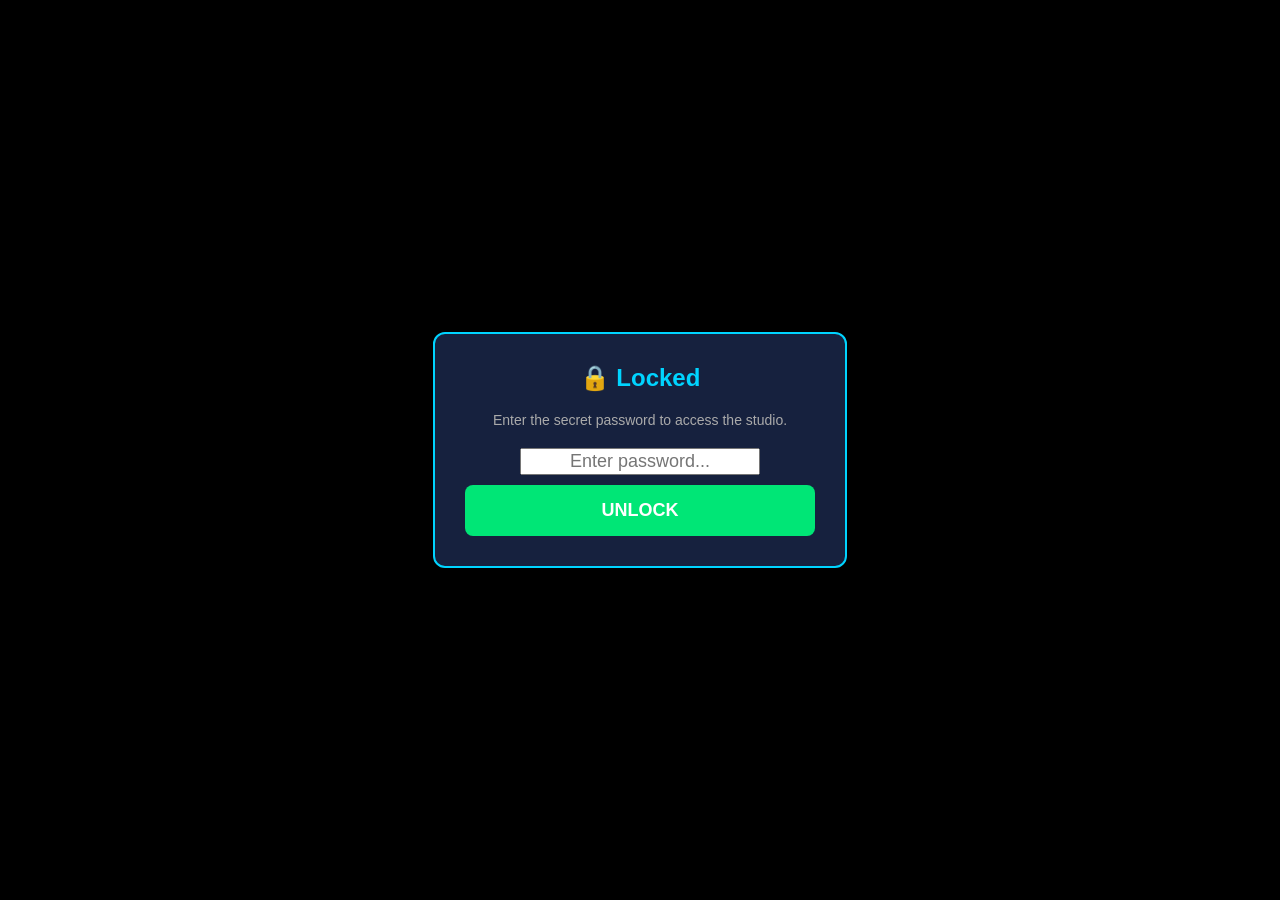
==== templates/index.html @ 5429a83c "Fix CSS layout stacking and prevent TTS hanging" ====
<!DOCTYPE html>
<html lang="en">
<head>
    <meta charset="UTF-8">
    <meta name="viewport" content="width=device-width, initial-scale=1.0, maximum-scale=1.0, user-scalable=no">
    <title>AI Video Automation</title>
    <script src="https://cdnjs.cloudflare.com/ajax/libs/fabric.js/5.3.1/fabric.min.js"></script>
    <style>
        :root {
            --bg: #1a1a2e;
            --card: #16213e;
            --input: #0f3460;
            --accent: #00d4ff;
            --green: #00e676;
            --text: #e6e6e6;
        }
        body {
            font-family: 'Segoe UI', Tahoma, Geneva, Verdana, sans-serif;
            background-color: var(--bg);
            color: var(--text);
            margin: 0; padding: 0;
            display: flex; flex-direction: column; align-items: center;
        }
        .dashboard {
            display: none;
            grid-template-columns: 350px 1fr 350px;
            gap: 20px;
            width: 100%; max-width: 1400px;
            padding: 20px; box-sizing: border-box;
            align-items: start;
        }
        .header { width: 100%; text-align: center; }
        h1 { color: var(--accent); margin-bottom: 5px; }
        p.subtitle { color: #888; margin-top: 0; }
        
        .col {
            background: var(--card); border: 1px solid var(--input);
            border-radius: 8px; padding: 15px; margin-bottom: 15px;
        }
        .col-red { border: 2px solid red; }
        .col-blue { border: 2px solid #00d4ff; }
        .col-green { border: 2px solid #00e676; }
        label { display: block; font-weight: bold; margin-bottom: 5px; }
        input[type="text"], input[type="number"], input[type="file"] {
            width: 100%; padding: 10px; background: var(--input);
            border: 1px solid var(--accent); color: white; border-radius: 4px;
            box-sizing: border-box; margin-bottom: 10px;
        }
        
        /* Canvas */
        .canvas-container-wrapper {
            display: flex; justify-content: center; margin: 15px 0;
            background: #000; border: 2px solid var(--accent);
        }
        
        /* Toolbar */
        .toolbar { display: flex; flex-wrap: wrap; gap: 8px; justify-content: center; margin-bottom: 15px;}
        .btn {
            background: #e53935; color: white; border: none; padding: 8px 12px;
            border-radius: 4px; font-weight: bold; cursor: pointer;
        }
        .btn-yellow { background: #ffeb3b; color: #000; }
        .btn-clear { background: #888; color: white; }
        
        .gen-btn {
            background: var(--green); color: white; width: 100%;
            padding: 15px; font-size: 18px; font-weight: bold;
            border: none; border-radius: 8px; cursor: pointer;
            margin-top: 10px;
        }
        .gen-btn:disabled { background: #555; cursor: not-allowed; }
        
        #status { text-align: center; margin-top: 15px; font-weight: bold; color: var(--accent); }
        .loader {
            border: 4px solid var(--card); border-top: 4px solid var(--accent);
            border-radius: 50%; width: 30px; height: 30px; animation: spin 1s linear infinite;
            margin: 10px auto; display: none;
        }
        @keyframes spin { 0% { transform: rotate(0deg); } 100% { transform: rotate(360deg); } }
        
        /* Auth Overlay */
        #auth-overlay {
            position: fixed; top: 0; left: 0; width: 100%; height: 100%;
            background: #000; z-index: 9999; display: flex;
            flex-direction: column; justify-content: center; align-items: center;
        }
        #auth-box {
            background: var(--card); padding: 30px; border-radius: 12px;
            border: 2px solid var(--accent); text-align: center; width: 80%; max-width: 350px;
        }
    </style>
</head>
<body>

<!-- Lock Screen -->
<div id="auth-overlay">
    <div id="auth-box">
        <h2 style="color:var(--accent); margin-top:0;">🔒 Locked</h2>
        <p style="color:#aaa; font-size:14px; margin-bottom:20px;">Enter the secret password to access the studio.</p>
        <input type="password" id="auth_pwd" placeholder="Enter password..." style="text-align:center; font-size:18px;">
        <button class="gen-btn" onclick="unlockApp()" style="margin-top:10px;">UNLOCK</button>
        <p id="auth-error" style="color:red; display:none; margin-top:10px;">Incorrect Password!</p>
    </div>
</div>

<div class="header" id="main-header" style="display:none;">
    <h1>AI VIDEO</h1>
    <p class="subtitle">Cloud Automation Studio</p>
</div>

<div class="dashboard" id="main-app">
    <!-- LEFT COLUMN: Red Border (Inputs & Preview) -->
    <div class="col col-red">
        <input type="hidden" id="app_pwd">
        <label>Game Name</label>
        <input type="text" id="game_name" placeholder="e.g. One State RP">
        
        <label>Videos to Generate</label>
        <input type="number" id="max_videos" value="1" min="1" max="10">

        <label>CPA Landing Page Link</label>
        <input type="text" id="landing_url" placeholder="https://your-landing-page.com">
        
        <label>Channel Screenshot</label>
        <input type="file" id="screenshot" accept="image/*">

        <h3 style="text-align:center;">PREVIEW EDITOR</h3>
        <p style="text-align:center; font-size:12px; color:#aaa;">9:16 Ratio for Shorts & TikTok</p>
        
        <div class="canvas-container-wrapper">
            <canvas id="c" width="270" height="480"></canvas>
        </div>

        <div class="toolbar">
            <button class="btn" onclick="addCircle()">O Circle</button>
            <button class="btn" onclick="addArrow()">▼ Arrow</button>
            <button class="btn" onclick="addFinger()">☝ Finger</button>
            <button class="btn btn-yellow" onclick="addText('Click Here!')">Click Here!</button>
            <button class="btn btn-yellow" onclick="addText('Download!')">Download!</button>
            <button class="btn btn-clear" onclick="clearStickers()">Clear</button>
        </div>

        <button id="genBtn" class="gen-btn" onclick="generateVideos()">GENERATE VIDEOS</button>
        <button id="cancelBtn" class="gen-btn" onclick="cancelGeneration()" style="display:none; background:#e53935; margin-top:5px;">CANCEL</button>
    </div>

    <!-- MIDDLE COLUMN: Blue Border (Progress Logs & Video Output) -->
    <div class="col col-blue" style="justify-content:space-between;">
        <div>
            <h3 style="color:var(--accent); text-align:center; margin-top:0;">Pipeline Status</h3>
            <div id="loading" class="loader"></div>
            <p id="status" style="white-space:pre-wrap; text-align:left; font-family:monospace; color:#00e676; min-height:200px; background:#000; padding:10px; border-radius:4px;"></p>
        </div>
        
        <div id="video_output_container" style="display:none; border-top:2px solid var(--accent); padding-top:15px;">
            <h3 style="text-align:center; margin-top:0;">Final Video (9:16)</h3>
            <video id="output_video" controls style="width:100%; max-height:500px; border-radius:8px; background:#000;"></video>
        </div>
    </div>

    <!-- RIGHT COLUMN: Green Border (SEO & Thumbnail) -->
    <div class="col col-green">
        <h3 style="color:#00e676; text-align:center; margin-top:0;">Generated SEO</h3>
        <div id="seo_output" style="display:none;">
            <label>YouTube Title:</label>
            <textarea id="yt_title" rows="2" style="width:100%; background:var(--input); color:white; border:none; padding:5px; margin-bottom:10px;" readonly></textarea>
            
            <label>YouTube Description:</label>
            <textarea id="yt_desc" rows="10" style="width:100%; background:var(--input); color:white; border:none; padding:5px; margin-bottom:10px;" readonly></textarea>
            
            <label>TikTok / X Hashtags:</label>
            <textarea id="tt_tags" rows="3" style="width:100%; background:var(--input); color:white; border:none; padding:5px; margin-bottom:10px;" readonly></textarea>
        </div>
        <p id="seo_placeholder" style="text-align:center; color:#555;">Waiting for generation...</p>

        <div id="thumb_container" style="display:none; margin-top:20px;">
            <h3 style="color:#00e676; text-align:center;">Video Thumbnail</h3>
            <img id="output_thumb" src="" style="width:100%; border-radius:8px; border:2px solid #00e676;">
        </div>
    </div>
</div>

<script>
    // Initialize Fabric.js Canvas
    const canvas = new fabric.Canvas('c');
    let bgImage = null;

    // Handle Image Upload
    document.getElementById('screenshot').addEventListener('change', function(e) {
        const file = e.target.files[0];
        if (!file) return;
        
        const reader = new FileReader();
        reader.onload = function(f) {
            const data = f.target.result;
            fabric.Image.fromURL(data, function(img) {
                // Auto-scale to fit
                const scale = 270 / img.width;
                img.set({
                    left: 0, top: 240 - ((img.height * scale) / 2),
                    scaleX: scale, scaleY: scale,
                    selectable: true, hasControls: true
                });
                
                if (bgImage) canvas.remove(bgImage);
                bgImage = img;
                canvas.insertAt(bgImage, 0); // Always at bottom
                canvas.renderAll();
            });
        };
        reader.readAsDataURL(file);
    });

    // Stickers
    function addCircle() {
        const circle = new fabric.Circle({
            radius: 40, fill: 'transparent', stroke: 'red', strokeWidth: 4,
            left: 135, top: 240, originX: 'center', originY: 'center',
            transparentCorners: false, cornerColor: 'white', borderColor: '#00d4ff', customKind: 'circle'
        });
        canvas.add(circle);
        canvas.setActiveObject(circle);
    }

    function addArrow() {
        const arrow = new fabric.Polygon([
            {x: 0, y: -25}, {x: -15, y: 12}, {x: 15, y: 12}
        ], {
            fill: 'red', left: 135, top: 240, originX: 'center', originY: 'center',
            transparentCorners: false, cornerColor: 'white', borderColor: '#00d4ff', customKind: 'arrow', scaleX: 1.5, scaleY: 1.5
        });
        canvas.add(arrow);
        canvas.setActiveObject(arrow);
    }

    function addFinger() {
        const text = new fabric.Text("☝", {
            fill: 'red', fontSize: 40, left: 135, top: 240, originX: 'center', originY: 'center',
            transparentCorners: false, cornerColor: 'white', borderColor: '#00d4ff', customKind: 'finger'
        });
        canvas.add(text);
        canvas.setActiveObject(text);
    }

    function addText(str) {
        const text = new fabric.Text(str, {
            fill: 'yellow', backgroundColor: 'rgba(0,0,0,0.8)', fontSize: 18, fontWeight: 'bold',
            left: 135, top: 240, originX: 'center', originY: 'center', padding: 5,
            transparentCorners: false, cornerColor: 'white', borderColor: '#00d4ff', customKind: 'text', customText: str
        });
        canvas.add(text);
        canvas.setActiveObject(text);
    }

    function clearStickers() {
        const objects = canvas.getObjects();
        objects.forEach(obj => {
            if (obj !== bgImage) canvas.remove(obj);
        });
    }

    // Auth Logic
    async function unlockApp() {
        const pwd = document.getElementById('auth_pwd').value;
        if (!pwd) return;
        
        try {
            const res = await fetch('/api/verify', {
                method: 'POST',
                headers: { 'Content-Type': 'application/json' },
                body: JSON.stringify({ pwd: pwd })
            });
            const data = await res.json();
            
            if (data.success) {
                document.getElementById('app_pwd').value = pwd; // Save for generate
                document.getElementById('auth-overlay').style.display = 'none';
                document.getElementById('main-app').style.display = 'grid';
                document.getElementById('main-header').style.display = 'block';
            } else {
                const err = document.getElementById('auth-error');
                err.style.display = 'block';
                setTimeout(() => err.style.display = 'none', 3000);
            }
        } catch (e) {
            alert("Network error checking password.");
        }
    }

    // Export Layout and Submit to API
    async function generateVideos() {
        const pwd = document.getElementById('app_pwd').value;
        const game = document.getElementById('game_name').value;
        const url = document.getElementById('landing_url').value;
        const max_v = document.getElementById('max_videos').value;
        const fileInput = document.getElementById('screenshot').files[0];

        if (!pwd) return alert("Please enter the password!");
        if (!game) return alert("Enter game name!");
        if (!url) return alert("Enter landing page link!");
        if (!fileInput) return alert("Upload a screenshot!");

        // Extract layout mapping format
        const overlays = [];
        let ss_ox = 0, ss_oy = 0, ss_zoom = 1.0;
        let link_x = 0.5, link_y = 0.96, link_scale = 1.0;

        canvas.getObjects().forEach(obj => {
            const cx = obj.left / 270;
            const cy = obj.top / 480;
            
            if (obj === bgImage) {
                // Screenshot calculations
                const auto_scale = 270 / obj.width;
                ss_zoom = obj.scaleX / auto_scale;
                ss_ox = (obj.left + (obj.width * obj.scaleX)/2 - 135) / 270;
                ss_oy = (obj.top + (obj.height * obj.scaleY)/2 - 240) / 480;
            } else if (obj === linkTextObj) {
                link_x = cx;
                link_y = cy;
                link_scale = obj.scaleX;
            } else if (obj.customKind) {
                const s = obj.scaleX;
                const overlay = { kind: obj.customKind, cx: cx, cy: cy, size: s };
                if (obj.customKind === 'circle') {
                    overlay.rx = (obj.radius * s) / 270;
                    overlay.ry = (obj.radius * s) / 480;
                }
                if (obj.customKind === 'text') overlay.text = obj.customText;
                overlays.push(overlay);
            }
        });

        const layout = { ss_ox, ss_oy, ss_zoom, link_x, link_y, link_scale };

        // Freeze canvas
        canvas.getObjects().forEach(o => { o.selectable = false; o.evented = false; });
        canvas.discardActiveObject();
        canvas.renderAll();

        // Prepare FormData
        const formData = new FormData();
        formData.append('pwd', pwd);
        formData.append('game', game);
        formData.append('url', url);
        formData.append('max', max_v);
        formData.append('screenshot', fileInput);
        formData.append('overlays', JSON.stringify(overlays));
        formData.append('layout', JSON.stringify(layout));

        // UI Loading State
        const btn = document.getElementById('genBtn');
        const cancelBtn = document.getElementById('cancelBtn');
        const loader = document.getElementById('loading');
        const status = document.getElementById('status');
        
        btn.disabled = true;
        cancelBtn.style.display = 'inline-block';
        loader.style.display = 'block';
        status.innerText = "Initializing...";

        window.abortController = new AbortController();

        // Polling loop
        const pollInterval = setInterval(async () => {
            try {
                const res = await fetch('/api/status');
                const stData = await res.json();
                if (stData.message && status.innerText.indexOf('✅') === -1 && status.innerText.indexOf('❌') === -1 && status.innerText.indexOf('⏸️') === -1) {
                    status.innerText = stData.message;
                }
            } catch (e) {}
        }, 1500);

        try {
            const response = await fetch('/api/generate', {
                method: 'POST',
                body: formData,
                signal: window.abortController.signal
            });
            const data = await response.json();
            
            clearInterval(pollInterval);
            
            if (response.ok) {
                status.innerText = `✅ Success! Generated videos. Delivery to Telegram!`;
                status.style.color = "#00e676";
                
                // Show Video Output
                if (data.video_url) {
                    document.getElementById('video_output_container').style.display = 'block';
                    const vidEl = document.getElementById('output_video');
                    vidEl.src = data.video_url;
                    vidEl.play();
                }

                // Show SEO & Thumbnail
                document.getElementById('seo_placeholder').style.display = 'none';
                document.getElementById('seo_output').style.display = 'block';
                
                if (data.seo) {
                    if (data.seo.youtube) {
                        document.getElementById('yt_title').value = data.seo.youtube.title || "";
                        document.getElementById('yt_desc').value = data.seo.youtube.description || "";
                    }
                    if (data.seo.tiktok) {
                        document.getElementById('tt_tags').value = (data.seo.tiktok.hashtags || []).map(t => '#' + t).join(' ');
                    }
                }

                if (data.thumb_url) {
                    document.getElementById('thumb_container').style.display = 'block';
                    document.getElementById('output_thumb').src = data.thumb_url;
                }
                
            } else {
                status.innerText = `❌ Error: ${data.error}`;
                status.style.color = "red";
            }
        } catch (e) {
            clearInterval(pollInterval);
            if (e.name === 'AbortError') {
                status.innerText = "⏸️ Cancelled.";
            } else {
                status.innerText = "❌ Network error. But if Telegram receives the video, it worked!";
            }
            status.style.color = "red";
        }

        btn.disabled = false;
        cancelBtn.style.display = 'none';
        loader.style.display = 'none';
        canvas.getObjects().forEach(o => { o.selectable = true; o.evented = true; });
    }

    function cancelGeneration() {
        if (window.abortController) {
            window.abortController.abort();
        }
    }

    // Show CPA Link on Canvas Live
    let linkTextObj = null;
    document.getElementById('landing_url').addEventListener('input', function(e) {
        const urlStr = e.target.value;
        if (!linkTextObj) {
            linkTextObj = new fabric.Text(urlStr, {
                fill: '#64dcff', backgroundColor: 'rgba(0,0,0,0.8)', fontSize: 14, fontWeight: 'normal',
                left: 135, top: 460, originX: 'center', originY: 'center', padding: 5,
                selectable: true, evented: true
            });
            canvas.add(linkTextObj);
        } else {
            linkTextObj.set({text: urlStr});
            canvas.renderAll();
        }
        canvas.bringToFront(linkTextObj);
    });
</script>

</body>
</html>
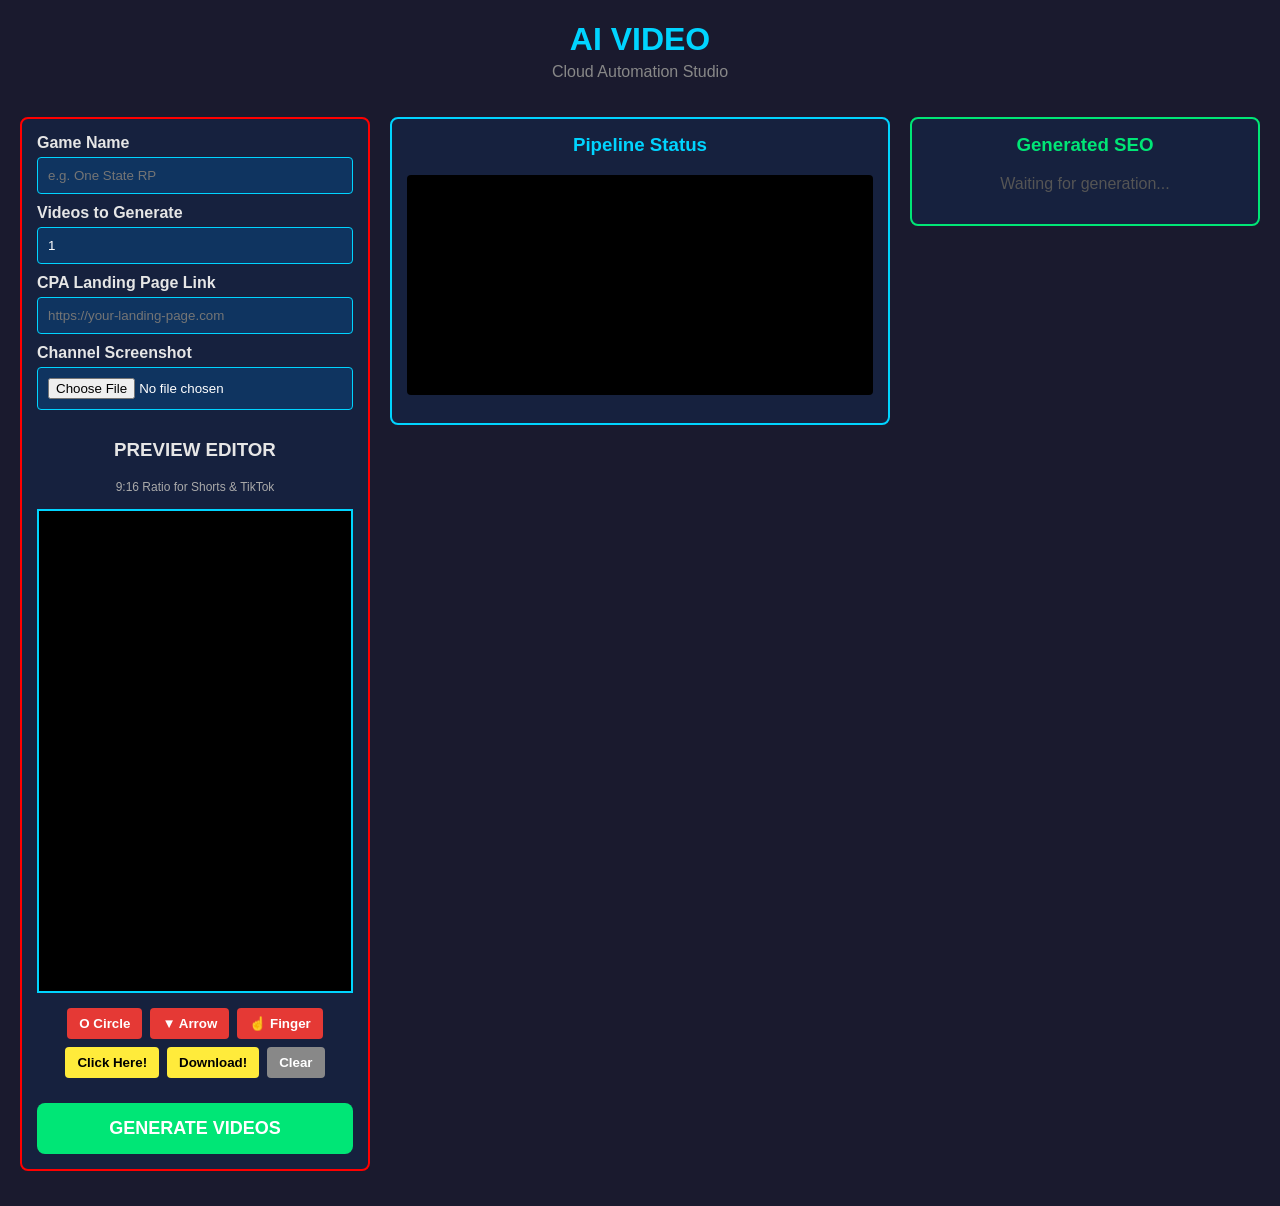
==== commit 88a0dc8c: "Remove password lock screen" ====
--- a/templates/index.html
+++ b/templates/index.html
@@ -92,26 +92,14 @@
 </head>
 <body>
 
-<!-- Lock Screen -->
-<div id="auth-overlay">
-    <div id="auth-box">
-        <h2 style="color:var(--accent); margin-top:0;">🔒 Locked</h2>
-        <p style="color:#aaa; font-size:14px; margin-bottom:20px;">Enter the secret password to access the studio.</p>
-        <input type="password" id="auth_pwd" placeholder="Enter password..." style="text-align:center; font-size:18px;">
-        <button class="gen-btn" onclick="unlockApp()" style="margin-top:10px;">UNLOCK</button>
-        <p id="auth-error" style="color:red; display:none; margin-top:10px;">Incorrect Password!</p>
-    </div>
-</div>
-
-<div class="header" id="main-header" style="display:none;">
+<div class="header" id="main-header">
     <h1>AI VIDEO</h1>
     <p class="subtitle">Cloud Automation Studio</p>
 </div>
 
-<div class="dashboard" id="main-app">
+<div class="dashboard" id="main-app" style="display:grid;">
     <!-- LEFT COLUMN: Red Border (Inputs & Preview) -->
     <div class="col col-red">
-        <input type="hidden" id="app_pwd">
         <label>Game Name</label>
         <input type="text" id="game_name" placeholder="e.g. One State RP">
         
@@ -259,43 +247,12 @@
         });
     }
 
-    // Auth Logic
-    async function unlockApp() {
-        const pwd = document.getElementById('auth_pwd').value;
-        if (!pwd) return;
-        
-        try {
-            const res = await fetch('/api/verify', {
-                method: 'POST',
-                headers: { 'Content-Type': 'application/json' },
-                body: JSON.stringify({ pwd: pwd })
-            });
-            const data = await res.json();
-            
-            if (data.success) {
-                document.getElementById('app_pwd').value = pwd; // Save for generate
-                document.getElementById('auth-overlay').style.display = 'none';
-                document.getElementById('main-app').style.display = 'grid';
-                document.getElementById('main-header').style.display = 'block';
-            } else {
-                const err = document.getElementById('auth-error');
-                err.style.display = 'block';
-                setTimeout(() => err.style.display = 'none', 3000);
-            }
-        } catch (e) {
-            alert("Network error checking password.");
-        }
-    }
-
     // Export Layout and Submit to API
     async function generateVideos() {
-        const pwd = document.getElementById('app_pwd').value;
         const game = document.getElementById('game_name').value;
         const url = document.getElementById('landing_url').value;
         const max_v = document.getElementById('max_videos').value;
         const fileInput = document.getElementById('screenshot').files[0];
-
-        if (!pwd) return alert("Please enter the password!");
         if (!game) return alert("Enter game name!");
         if (!url) return alert("Enter landing page link!");
         if (!fileInput) return alert("Upload a screenshot!");
@@ -340,7 +297,6 @@
 
         // Prepare FormData
         const formData = new FormData();
-        formData.append('pwd', pwd);
         formData.append('game', game);
         formData.append('url', url);
         formData.append('max', max_v);
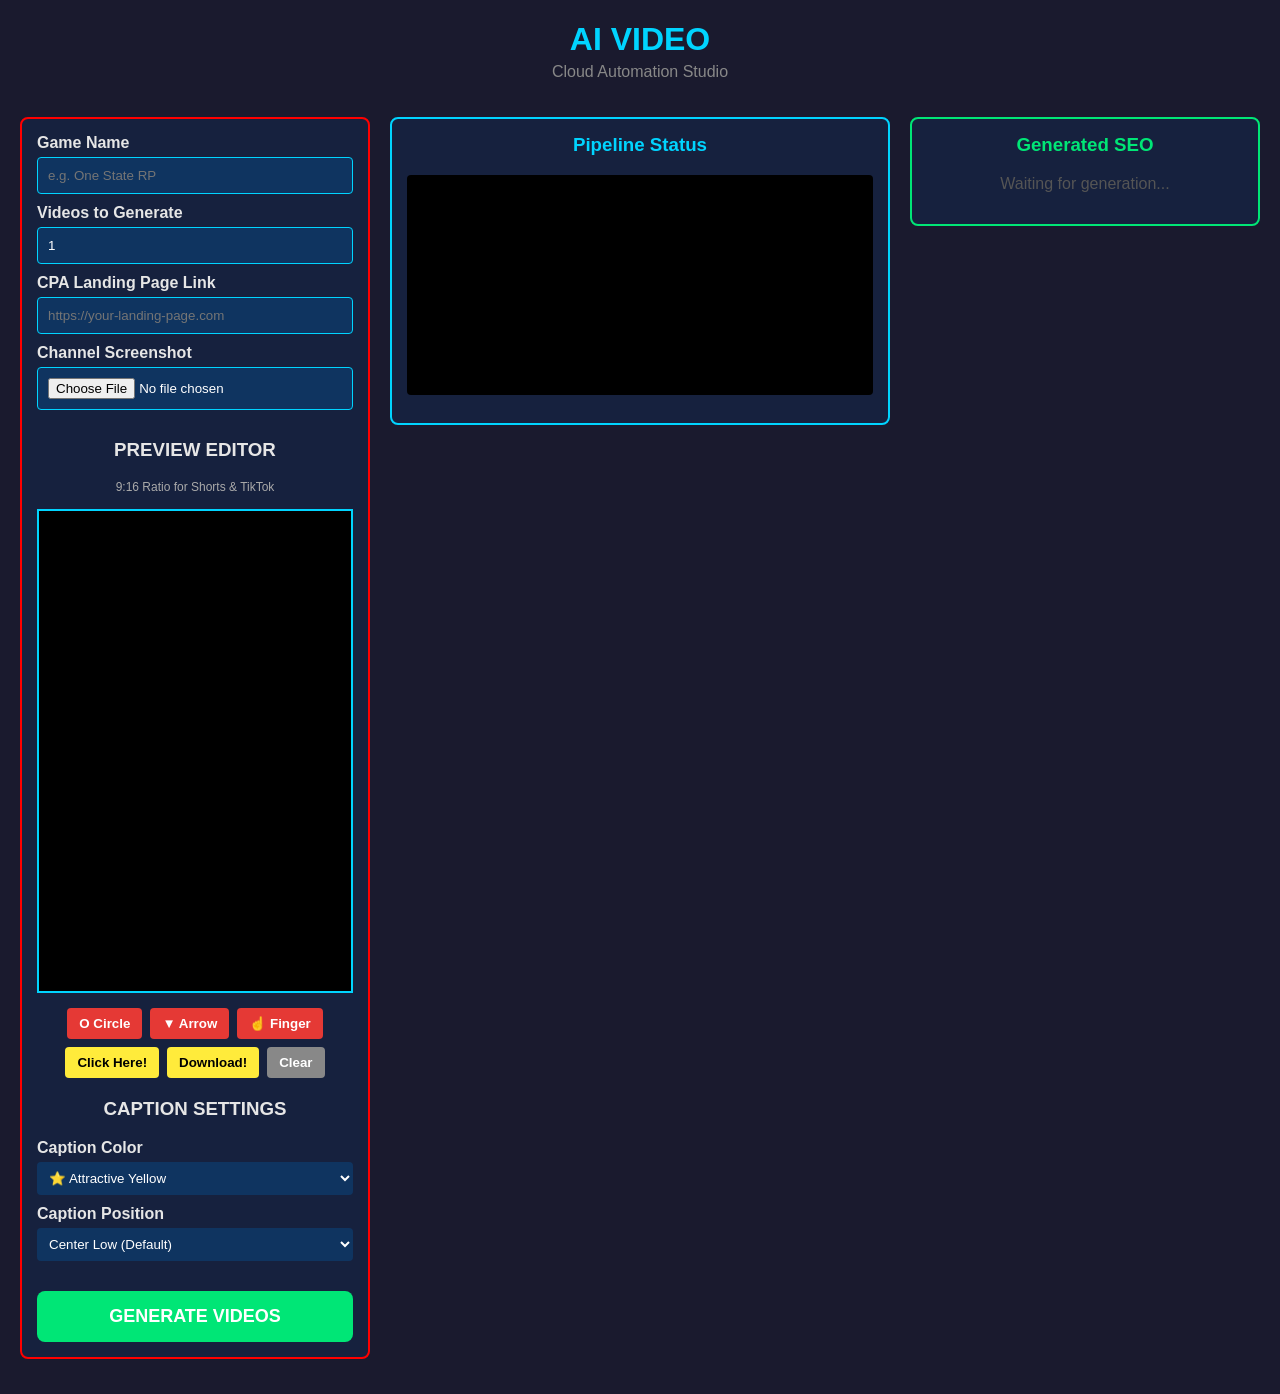
==== commit 4d78a502: "Add UI controls for caption color and position" ====
--- a/templates/index.html
+++ b/templates/index.html
@@ -128,6 +128,23 @@
             <button class="btn btn-clear" onclick="clearStickers()">Clear</button>
         </div>
 
+        <h3 style="text-align:center; margin-top:20px;">CAPTION SETTINGS</h3>
+        <label>Caption Color</label>
+        <select id="caption_color" style="width:100%; padding:8px; margin-bottom:10px; background:var(--input); color:white; border:none; border-radius:4px;">
+            <option value="yellow">⭐ Attractive Yellow</option>
+            <option value="white">⚪ Clean White</option>
+            <option value="#00e676">🟩 Neon Green</option>
+            <option value="#00d4ff">🟦 Neon Cyan</option>
+        </select>
+
+        <label>Caption Position</label>
+        <select id="caption_pos" style="width:100%; padding:8px; margin-bottom:20px; background:var(--input); color:white; border:none; border-radius:4px;">
+            <option value="0.70">Center Low (Default)</option>
+            <option value="0.50">Dead Center</option>
+            <option value="0.25">Top High</option>
+            <option value="0.85">Very Bottom</option>
+        </select>
+
         <button id="genBtn" class="gen-btn" onclick="generateVideos()">GENERATE VIDEOS</button>
         <button id="cancelBtn" class="gen-btn" onclick="cancelGeneration()" style="display:none; background:#e53935; margin-top:5px;">CANCEL</button>
     </div>
@@ -140,9 +157,13 @@
             <p id="status" style="white-space:pre-wrap; text-align:left; font-family:monospace; color:#00e676; min-height:200px; background:#000; padding:10px; border-radius:4px;"></p>
         </div>
         
-        <div id="video_output_container" style="display:none; border-top:2px solid var(--accent); padding-top:15px;">
-            <h3 style="text-align:center; margin-top:0;">Final Video (9:16)</h3>
+        <div id="video_output_container" style="display:none; border:2px solid #00e676; padding:15px; border-radius:8px; margin-top:15px; background:var(--card);">
+            <h3 style="text-align:center; color:#00e676; margin-top:0;">Final Video Output</h3>
             <video id="output_video" controls style="width:100%; max-height:500px; border-radius:8px; background:#000;"></video>
+            <div style="display:flex; justify-content:space-between; margin-top:10px;">
+                <a id="download_1080p" href="#" download class="btn" style="background:#00e676; color:black; text-decoration:none; flex:1; text-align:center; margin-right:5px;">Download 1080p</a>
+                <a id="download_720p" href="#" download class="btn" style="background:#00d4ff; color:black; text-decoration:none; flex:1; text-align:center; margin-left:5px;">Download 720p</a>
+            </div>
         </div>
     </div>
 
@@ -253,6 +274,9 @@
         const url = document.getElementById('landing_url').value;
         const max_v = document.getElementById('max_videos').value;
         const fileInput = document.getElementById('screenshot').files[0];
+        const cap_color = document.getElementById('caption_color').value;
+        const cap_pos = document.getElementById('caption_pos').value;
+
         if (!game) return alert("Enter game name!");
         if (!url) return alert("Enter landing page link!");
         if (!fileInput) return alert("Upload a screenshot!");
@@ -300,6 +324,8 @@
         formData.append('game', game);
         formData.append('url', url);
         formData.append('max', max_v);
+        formData.append('caption_color', cap_color);
+        formData.append('caption_pos', cap_pos);
         formData.append('screenshot', fileInput);
         formData.append('overlays', JSON.stringify(overlays));
         formData.append('layout', JSON.stringify(layout));
@@ -347,6 +373,10 @@
                     document.getElementById('video_output_container').style.display = 'block';
                     const vidEl = document.getElementById('output_video');
                     vidEl.src = data.video_url;
+                    
+                    document.getElementById('download_1080p').href = data.video_url;
+                    document.getElementById('download_720p').href = data.video_url;
+                    
                     vidEl.play();
                 }
 
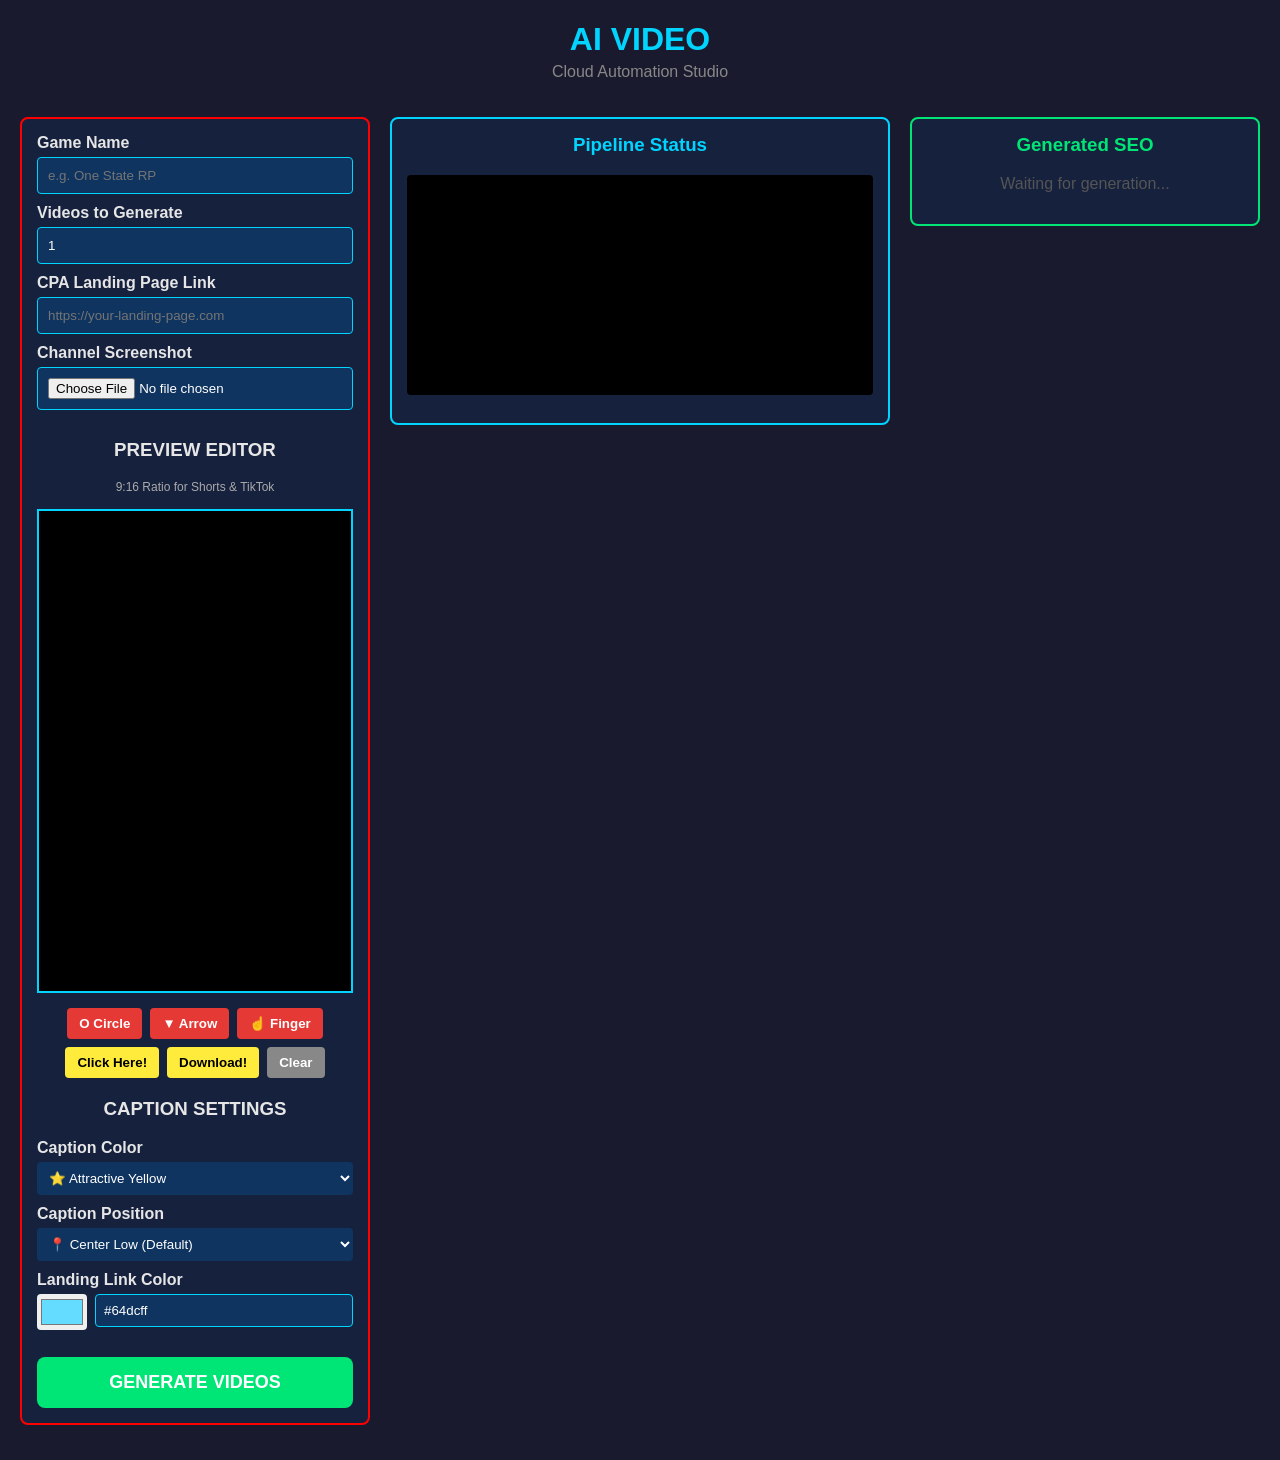
==== commit b21e205d: "Fix: Add Telegram delivery timestamps, fix misleading no-videos status, remove MoviePy TextClip depe" ====
--- a/templates/index.html
+++ b/templates/index.html
@@ -138,12 +138,18 @@
         </select>
 
         <label>Caption Position</label>
-        <select id="caption_pos" style="width:100%; padding:8px; margin-bottom:20px; background:var(--input); color:white; border:none; border-radius:4px;">
-            <option value="0.70">Center Low (Default)</option>
-            <option value="0.50">Dead Center</option>
-            <option value="0.25">Top High</option>
-            <option value="0.85">Very Bottom</option>
+        <select id="caption_pos" style="width:100%; padding:8px; margin-bottom:10px; background:var(--input); color:white; border:none; border-radius:4px;">
+            <option value="0.70">📍 Center Low (Default)</option>
+            <option value="0.50">📍 Dead Center</option>
+            <option value="0.25">📍 Top High</option>
+            <option value="0.85">📍 Very Bottom</option>
         </select>
+
+        <label>Landing Link Color</label>
+        <div style="display:flex; gap:8px; margin-bottom:10px;">
+            <input type="color" id="landing_link_color" value="#64dcff" style="width:50px; height:36px; border:none; border-radius:4px; cursor:pointer;">
+            <input type="text" id="landing_link_color_text" value="#64dcff" style="flex:1; padding:8px; background:var(--input); color:white; border:1px solid var(--accent); border-radius:4px;" placeholder="e.g. #FF0000 or hex color">
+        </div>
 
         <button id="genBtn" class="gen-btn" onclick="generateVideos()">GENERATE VIDEOS</button>
         <button id="cancelBtn" class="gen-btn" onclick="cancelGeneration()" style="display:none; background:#e53935; margin-top:5px;">CANCEL</button>
@@ -276,6 +282,7 @@
         const fileInput = document.getElementById('screenshot').files[0];
         const cap_color = document.getElementById('caption_color').value;
         const cap_pos = document.getElementById('caption_pos').value;
+        const link_color = document.getElementById('landing_link_color').value;
 
         if (!game) return alert("Enter game name!");
         if (!url) return alert("Enter landing page link!");
@@ -326,6 +333,7 @@
         formData.append('max', max_v);
         formData.append('caption_color', cap_color);
         formData.append('caption_pos', cap_pos);
+        formData.append('landing_link_color', link_color);
         formData.append('screenshot', fileInput);
         formData.append('overlays', JSON.stringify(overlays));
         formData.append('layout', JSON.stringify(layout));
@@ -442,6 +450,30 @@
         }
         canvas.bringToFront(linkTextObj);
     });
+
+    // Sync color picker and text input
+    const colorPicker = document.getElementById('landing_link_color');
+    const colorText = document.getElementById('landing_link_color_text');
+    
+    colorPicker.addEventListener('input', function(e) {
+        colorText.value = e.target.value;
+        if (linkTextObj) {
+            linkTextObj.set({fill: e.target.value});
+            canvas.renderAll();
+        }
+    });
+    
+    colorText.addEventListener('input', function(e) {
+        const val = e.target.value.trim();
+        if (/^#[0-9A-Fa-f]{6}$/.test(val)) {
+            colorPicker.value = val;
+            if (linkTextObj) {
+                linkTextObj.set({fill: val});
+                canvas.renderAll();
+            }
+        }
+    });
+
 </script>
 
 </body>
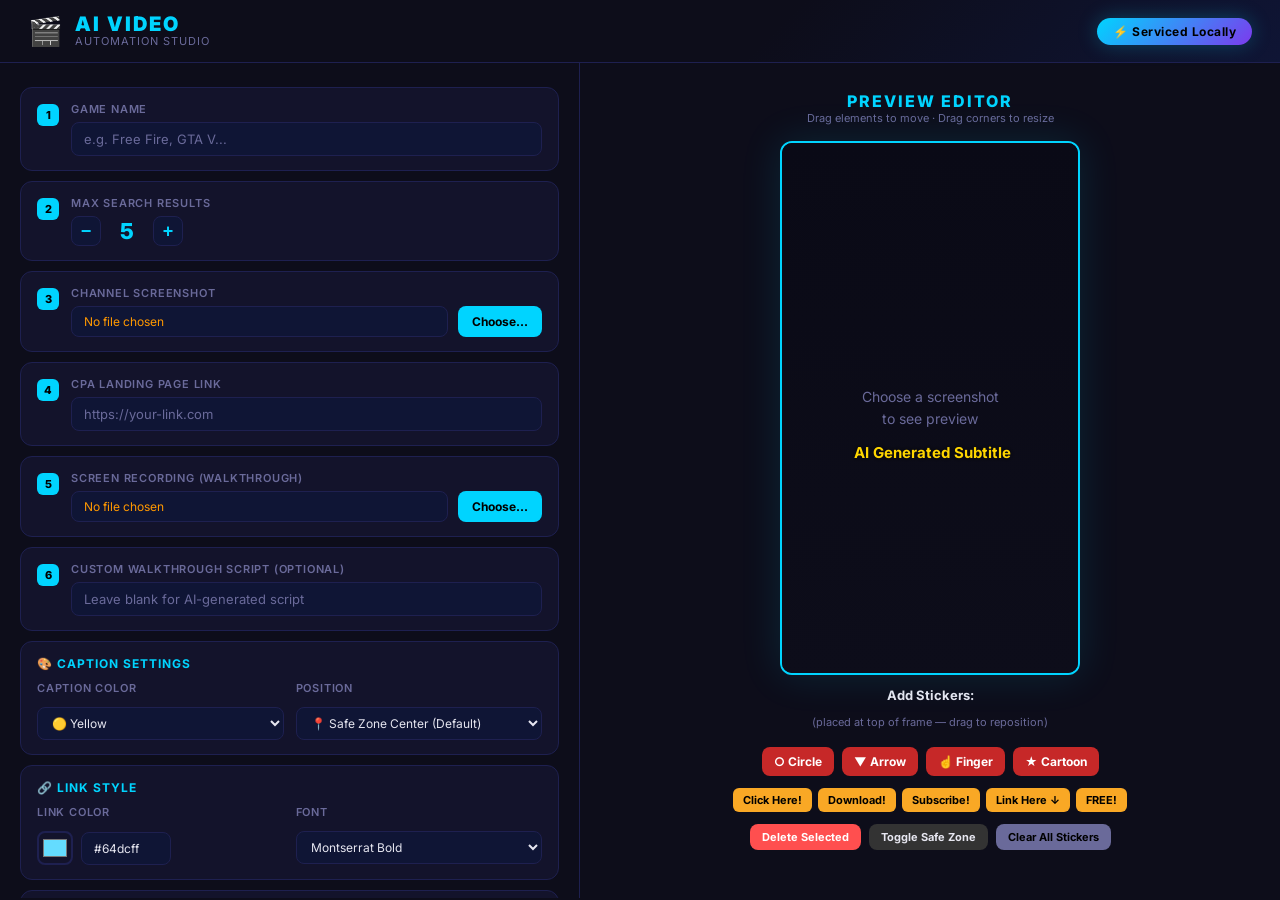
==== commit c47ee8a7: "feat: move visual web editor into local Flask app templates/static and remove github pages deploymen" ====
--- a/templates/index.html
+++ b/templates/index.html
@@ -1,480 +1,345 @@
 <!DOCTYPE html>
 <html lang="en">
 <head>
-    <meta charset="UTF-8">
-    <meta name="viewport" content="width=device-width, initial-scale=1.0, maximum-scale=1.0, user-scalable=no">
-    <title>AI Video Automation</title>
-    <script src="https://cdnjs.cloudflare.com/ajax/libs/fabric.js/5.3.1/fabric.min.js"></script>
-    <style>
-        :root {
-            --bg: #1a1a2e;
-            --card: #16213e;
-            --input: #0f3460;
-            --accent: #00d4ff;
-            --green: #00e676;
-            --text: #e6e6e6;
-        }
-        body {
-            font-family: 'Segoe UI', Tahoma, Geneva, Verdana, sans-serif;
-            background-color: var(--bg);
-            color: var(--text);
-            margin: 0; padding: 0;
-            display: flex; flex-direction: column; align-items: center;
-        }
-        .dashboard {
-            display: none;
-            grid-template-columns: 350px 1fr 350px;
-            gap: 20px;
-            width: 100%; max-width: 1400px;
-            padding: 20px; box-sizing: border-box;
-            align-items: start;
-        }
-        .header { width: 100%; text-align: center; }
-        h1 { color: var(--accent); margin-bottom: 5px; }
-        p.subtitle { color: #888; margin-top: 0; }
-        
-        .col {
-            background: var(--card); border: 1px solid var(--input);
-            border-radius: 8px; padding: 15px; margin-bottom: 15px;
-        }
-        .col-red { border: 2px solid red; }
-        .col-blue { border: 2px solid #00d4ff; }
-        .col-green { border: 2px solid #00e676; }
-        label { display: block; font-weight: bold; margin-bottom: 5px; }
-        input[type="text"], input[type="number"], input[type="file"] {
-            width: 100%; padding: 10px; background: var(--input);
-            border: 1px solid var(--accent); color: white; border-radius: 4px;
-            box-sizing: border-box; margin-bottom: 10px;
-        }
-        
-        /* Canvas */
-        .canvas-container-wrapper {
-            display: flex; justify-content: center; margin: 15px 0;
-            background: #000; border: 2px solid var(--accent);
-        }
-        
-        /* Toolbar */
-        .toolbar { display: flex; flex-wrap: wrap; gap: 8px; justify-content: center; margin-bottom: 15px;}
-        .btn {
-            background: #e53935; color: white; border: none; padding: 8px 12px;
-            border-radius: 4px; font-weight: bold; cursor: pointer;
-        }
-        .btn-yellow { background: #ffeb3b; color: #000; }
-        .btn-clear { background: #888; color: white; }
-        
-        .gen-btn {
-            background: var(--green); color: white; width: 100%;
-            padding: 15px; font-size: 18px; font-weight: bold;
-            border: none; border-radius: 8px; cursor: pointer;
-            margin-top: 10px;
-        }
-        .gen-btn:disabled { background: #555; cursor: not-allowed; }
-        
-        #status { text-align: center; margin-top: 15px; font-weight: bold; color: var(--accent); }
-        .loader {
-            border: 4px solid var(--card); border-top: 4px solid var(--accent);
-            border-radius: 50%; width: 30px; height: 30px; animation: spin 1s linear infinite;
-            margin: 10px auto; display: none;
-        }
-        @keyframes spin { 0% { transform: rotate(0deg); } 100% { transform: rotate(360deg); } }
-        
-        /* Auth Overlay */
-        #auth-overlay {
-            position: fixed; top: 0; left: 0; width: 100%; height: 100%;
-            background: #000; z-index: 9999; display: flex;
-            flex-direction: column; justify-content: center; align-items: center;
-        }
-        #auth-box {
-            background: var(--card); padding: 30px; border-radius: 12px;
-            border: 2px solid var(--accent); text-align: center; width: 80%; max-width: 350px;
-        }
-    </style>
+  <meta charset="UTF-8" />
+  <meta name="viewport" content="width=device-width, initial-scale=1.0" />
+  <title>AI Video Automation Studio</title>
+  <meta name="description" content="AI-powered vertical promo video generator for YouTube Shorts, TikTok & Instagram Reels. Generate, edit and export in seconds." />
+  <link rel="preconnect" href="https://fonts.googleapis.com" />
+  <link rel="preconnect" href="https://fonts.gstatic.com" crossorigin />
+  <link href="https://fonts.googleapis.com/css2?family=Inter:wght@400;500;600;700;800;900&family=JetBrains+Mono:wght@400;500&display=swap" rel="stylesheet" />
+  <link rel="stylesheet" href="/static/style.css" />
 </head>
 <body>
-
-<div class="header" id="main-header">
-    <h1>AI VIDEO</h1>
-    <p class="subtitle">Cloud Automation Studio</p>
-</div>
-
-<div class="dashboard" id="main-app" style="display:grid;">
-    <!-- LEFT COLUMN: Red Border (Inputs & Preview) -->
-    <div class="col col-red">
-        <label>Game Name</label>
-        <input type="text" id="game_name" placeholder="e.g. One State RP">
-        
-        <label>Videos to Generate</label>
-        <input type="number" id="max_videos" value="1" min="1" max="10">
-
-        <label>CPA Landing Page Link</label>
-        <input type="text" id="landing_url" placeholder="https://your-landing-page.com">
-        
-        <label>Channel Screenshot</label>
-        <input type="file" id="screenshot" accept="image/*">
-
-        <h3 style="text-align:center;">PREVIEW EDITOR</h3>
-        <p style="text-align:center; font-size:12px; color:#aaa;">9:16 Ratio for Shorts & TikTok</p>
-        
-        <div class="canvas-container-wrapper">
-            <canvas id="c" width="270" height="480"></canvas>
-        </div>
-
-        <div class="toolbar">
-            <button class="btn" onclick="addCircle()">O Circle</button>
-            <button class="btn" onclick="addArrow()">▼ Arrow</button>
-            <button class="btn" onclick="addFinger()">☝ Finger</button>
-            <button class="btn btn-yellow" onclick="addText('Click Here!')">Click Here!</button>
-            <button class="btn btn-yellow" onclick="addText('Download!')">Download!</button>
-            <button class="btn btn-clear" onclick="clearStickers()">Clear</button>
-        </div>
-
-        <h3 style="text-align:center; margin-top:20px;">CAPTION SETTINGS</h3>
-        <label>Caption Color</label>
-        <select id="caption_color" style="width:100%; padding:8px; margin-bottom:10px; background:var(--input); color:white; border:none; border-radius:4px;">
-            <option value="yellow">⭐ Attractive Yellow</option>
-            <option value="white">⚪ Clean White</option>
-            <option value="#00e676">🟩 Neon Green</option>
-            <option value="#00d4ff">🟦 Neon Cyan</option>
-        </select>
-
-        <label>Caption Position</label>
-        <select id="caption_pos" style="width:100%; padding:8px; margin-bottom:10px; background:var(--input); color:white; border:none; border-radius:4px;">
-            <option value="0.70">📍 Center Low (Default)</option>
-            <option value="0.50">📍 Dead Center</option>
-            <option value="0.25">📍 Top High</option>
-            <option value="0.85">📍 Very Bottom</option>
-        </select>
-
-        <label>Landing Link Color</label>
-        <div style="display:flex; gap:8px; margin-bottom:10px;">
-            <input type="color" id="landing_link_color" value="#64dcff" style="width:50px; height:36px; border:none; border-radius:4px; cursor:pointer;">
-            <input type="text" id="landing_link_color_text" value="#64dcff" style="flex:1; padding:8px; background:var(--input); color:white; border:1px solid var(--accent); border-radius:4px;" placeholder="e.g. #FF0000 or hex color">
-        </div>
-
-        <button id="genBtn" class="gen-btn" onclick="generateVideos()">GENERATE VIDEOS</button>
-        <button id="cancelBtn" class="gen-btn" onclick="cancelGeneration()" style="display:none; background:#e53935; margin-top:5px;">CANCEL</button>
+  <!-- ─── HEADER ───────────────────────────────────────────────── -->
+  <header class="header">
+    <div class="header-inner">
+      <div class="logo">
+        <span class="logo-icon">🎬</span>
+        <div>
+          <div class="logo-title">AI VIDEO</div>
+          <div class="logo-sub">Automation Studio</div>
+        </div>
+      </div>
+      <div class="header-badge">⚡ Serviced Locally</div>
     </div>
-
-    <!-- MIDDLE COLUMN: Blue Border (Progress Logs & Video Output) -->
-    <div class="col col-blue" style="justify-content:space-between;">
-        <div>
-            <h3 style="color:var(--accent); text-align:center; margin-top:0;">Pipeline Status</h3>
-            <div id="loading" class="loader"></div>
-            <p id="status" style="white-space:pre-wrap; text-align:left; font-family:monospace; color:#00e676; min-height:200px; background:#000; padding:10px; border-radius:4px;"></p>
-        </div>
-        
-        <div id="video_output_container" style="display:none; border:2px solid #00e676; padding:15px; border-radius:8px; margin-top:15px; background:var(--card);">
-            <h3 style="text-align:center; color:#00e676; margin-top:0;">Final Video Output</h3>
-            <video id="output_video" controls style="width:100%; max-height:500px; border-radius:8px; background:#000;"></video>
-            <div style="display:flex; justify-content:space-between; margin-top:10px;">
-                <a id="download_1080p" href="#" download class="btn" style="background:#00e676; color:black; text-decoration:none; flex:1; text-align:center; margin-right:5px;">Download 1080p</a>
-                <a id="download_720p" href="#" download class="btn" style="background:#00d4ff; color:black; text-decoration:none; flex:1; text-align:center; margin-left:5px;">Download 720p</a>
+  </header>
+
+  <!-- ─── MAIN LAYOUT ──────────────────────────────────────────── -->
+  <main class="layout">
+
+    <!-- ══════════════ LEFT PANEL ══════════════ -->
+    <aside class="left-panel" id="leftPanel">
+
+      <!-- Step 1: Game Name -->
+      <div class="card step-card">
+        <div class="step-label">1</div>
+        <div class="step-content">
+          <label class="field-label" for="gameName">Game Name</label>
+          <input type="text" id="gameName" class="input" placeholder="e.g. Free Fire, GTA V..." autocomplete="off" />
+        </div>
+      </div>
+
+      <!-- Step 2: Max Videos -->
+      <div class="card step-card">
+        <div class="step-label">2</div>
+        <div class="step-content">
+          <label class="field-label" for="maxVideos">Max Search Results</label>
+          <div class="spinner-row">
+            <button class="spinner-btn" onclick="changeMax(-1)" id="maxMinus">−</button>
+            <span class="spinner-val" id="maxVal">5</span>
+            <button class="spinner-btn" onclick="changeMax(1)" id="maxPlus">+</button>
+          </div>
+        </div>
+      </div>
+
+      <!-- Step 3: Screenshot -->
+      <div class="card step-card">
+        <div class="step-label">3</div>
+        <div class="step-content">
+          <label class="field-label">Channel Screenshot</label>
+          <div class="file-row">
+            <span class="file-name" id="ssName">No file chosen</span>
+            <label class="btn btn-accent" for="ssInput">Choose…</label>
+            <input type="file" id="ssInput" accept="image/*" style="display:none" onchange="onScreenshot(this)" />
+          </div>
+        </div>
+      </div>
+
+      <!-- Step 4: CPA Link -->
+      <div class="card step-card">
+        <div class="step-label">4</div>
+        <div class="step-content">
+          <label class="field-label" for="landingUrl">CPA Landing Page Link</label>
+          <input type="url" id="landingUrl" class="input" placeholder="https://your-link.com" oninput="onLinkChange()" />
+        </div>
+      </div>
+
+      <!-- Step 5: Screen Recording -->
+      <div class="card step-card">
+        <div class="step-label">5</div>
+        <div class="step-content">
+          <label class="field-label">Screen Recording (Walkthrough)</label>
+          <div class="file-row">
+            <span class="file-name" id="recName">No file chosen</span>
+            <label class="btn btn-accent" for="recInput">Choose…</label>
+            <input type="file" id="recInput" accept="video/*" style="display:none" onchange="onRecording(this)" />
+          </div>
+        </div>
+      </div>
+
+      <!-- Step 6: Custom Script -->
+      <div class="card step-card">
+        <div class="step-label">6</div>
+        <div class="step-content">
+          <label class="field-label" for="customScript">Custom Walkthrough Script <span class="dim">(Optional)</span></label>
+          <input type="text" id="customScript" class="input" placeholder="Leave blank for AI-generated script" />
+        </div>
+      </div>
+
+      <!-- Caption Settings -->
+      <div class="card">
+        <div class="card-header">🎨 Caption Settings</div>
+        <div class="settings-row">
+          <div class="field-group">
+            <label class="field-label">Caption Color</label>
+            <select class="select" id="captionColor" onchange="updateCaptionPreview()">
+              <option value="yellow" selected>🟡 Yellow</option>
+              <option value="white">⚪ White</option>
+              <option value="green">🟢 Green</option>
+              <option value="cyan">🔵 Cyan</option>
+            </select>
+          </div>
+          <div class="field-group">
+            <label class="field-label">Position</label>
+            <select class="select" id="captionPos" onchange="updateCaptionPreview()">
+              <option value="0.58" selected>📍 Safe Zone Center (Default)</option>
+              <option value="0.62">📍 Slightly Lower</option>
+              <option value="0.50">📍 Higher</option>
+              <option value="0.78">📍 Very Bottom</option>
+            </select>
+          </div>
+        </div>
+      </div>
+
+      <!-- Link Color & Font -->
+      <div class="card">
+        <div class="card-header">🔗 Link Style</div>
+        <div class="settings-row">
+          <div class="field-group">
+            <label class="field-label">Link Color</label>
+            <div class="color-row">
+              <input type="color" id="linkColorPicker" value="#64dcff" oninput="onLinkColorChange()" class="color-swatch" />
+              <input type="text" id="linkColorHex" class="input input-sm" value="#64dcff" oninput="onLinkHexChange()" maxlength="7" />
             </div>
-        </div>
-    </div>
-
-    <!-- RIGHT COLUMN: Green Border (SEO & Thumbnail) -->
-    <div class="col col-green">
-        <h3 style="color:#00e676; text-align:center; margin-top:0;">Generated SEO</h3>
-        <div id="seo_output" style="display:none;">
-            <label>YouTube Title:</label>
-            <textarea id="yt_title" rows="2" style="width:100%; background:var(--input); color:white; border:none; padding:5px; margin-bottom:10px;" readonly></textarea>
-            
-            <label>YouTube Description:</label>
-            <textarea id="yt_desc" rows="10" style="width:100%; background:var(--input); color:white; border:none; padding:5px; margin-bottom:10px;" readonly></textarea>
-            
-            <label>TikTok / X Hashtags:</label>
-            <textarea id="tt_tags" rows="3" style="width:100%; background:var(--input); color:white; border:none; padding:5px; margin-bottom:10px;" readonly></textarea>
-        </div>
-        <p id="seo_placeholder" style="text-align:center; color:#555;">Waiting for generation...</p>
-
-        <div id="thumb_container" style="display:none; margin-top:20px;">
-            <h3 style="color:#00e676; text-align:center;">Video Thumbnail</h3>
-            <img id="output_thumb" src="" style="width:100%; border-radius:8px; border:2px solid #00e676;">
-        </div>
-    </div>
-</div>
-
-<script>
-    // Initialize Fabric.js Canvas
-    const canvas = new fabric.Canvas('c');
-    let bgImage = null;
-
-    // Handle Image Upload
-    document.getElementById('screenshot').addEventListener('change', function(e) {
-        const file = e.target.files[0];
-        if (!file) return;
-        
-        const reader = new FileReader();
-        reader.onload = function(f) {
-            const data = f.target.result;
-            fabric.Image.fromURL(data, function(img) {
-                // Auto-scale to fit
-                const scale = 270 / img.width;
-                img.set({
-                    left: 0, top: 240 - ((img.height * scale) / 2),
-                    scaleX: scale, scaleY: scale,
-                    selectable: true, hasControls: true
-                });
-                
-                if (bgImage) canvas.remove(bgImage);
-                bgImage = img;
-                canvas.insertAt(bgImage, 0); // Always at bottom
-                canvas.renderAll();
-            });
-        };
-        reader.readAsDataURL(file);
-    });
-
-    // Stickers
-    function addCircle() {
-        const circle = new fabric.Circle({
-            radius: 40, fill: 'transparent', stroke: 'red', strokeWidth: 4,
-            left: 135, top: 240, originX: 'center', originY: 'center',
-            transparentCorners: false, cornerColor: 'white', borderColor: '#00d4ff', customKind: 'circle'
-        });
-        canvas.add(circle);
-        canvas.setActiveObject(circle);
-    }
-
-    function addArrow() {
-        const arrow = new fabric.Polygon([
-            {x: 0, y: -25}, {x: -15, y: 12}, {x: 15, y: 12}
-        ], {
-            fill: 'red', left: 135, top: 240, originX: 'center', originY: 'center',
-            transparentCorners: false, cornerColor: 'white', borderColor: '#00d4ff', customKind: 'arrow', scaleX: 1.5, scaleY: 1.5
-        });
-        canvas.add(arrow);
-        canvas.setActiveObject(arrow);
-    }
-
-    function addFinger() {
-        const text = new fabric.Text("☝", {
-            fill: 'red', fontSize: 40, left: 135, top: 240, originX: 'center', originY: 'center',
-            transparentCorners: false, cornerColor: 'white', borderColor: '#00d4ff', customKind: 'finger'
-        });
-        canvas.add(text);
-        canvas.setActiveObject(text);
-    }
-
-    function addText(str) {
-        const text = new fabric.Text(str, {
-            fill: 'yellow', backgroundColor: 'rgba(0,0,0,0.8)', fontSize: 18, fontWeight: 'bold',
-            left: 135, top: 240, originX: 'center', originY: 'center', padding: 5,
-            transparentCorners: false, cornerColor: 'white', borderColor: '#00d4ff', customKind: 'text', customText: str
-        });
-        canvas.add(text);
-        canvas.setActiveObject(text);
-    }
-
-    function clearStickers() {
-        const objects = canvas.getObjects();
-        objects.forEach(obj => {
-            if (obj !== bgImage) canvas.remove(obj);
-        });
-    }
-
-    // Export Layout and Submit to API
-    async function generateVideos() {
-        const game = document.getElementById('game_name').value;
-        const url = document.getElementById('landing_url').value;
-        const max_v = document.getElementById('max_videos').value;
-        const fileInput = document.getElementById('screenshot').files[0];
-        const cap_color = document.getElementById('caption_color').value;
-        const cap_pos = document.getElementById('caption_pos').value;
-        const link_color = document.getElementById('landing_link_color').value;
-
-        if (!game) return alert("Enter game name!");
-        if (!url) return alert("Enter landing page link!");
-        if (!fileInput) return alert("Upload a screenshot!");
-
-        // Extract layout mapping format
-        const overlays = [];
-        let ss_ox = 0, ss_oy = 0, ss_zoom = 1.0;
-        let link_x = 0.5, link_y = 0.96, link_scale = 1.0;
-
-        canvas.getObjects().forEach(obj => {
-            const cx = obj.left / 270;
-            const cy = obj.top / 480;
-            
-            if (obj === bgImage) {
-                // Screenshot calculations
-                const auto_scale = 270 / obj.width;
-                ss_zoom = obj.scaleX / auto_scale;
-                ss_ox = (obj.left + (obj.width * obj.scaleX)/2 - 135) / 270;
-                ss_oy = (obj.top + (obj.height * obj.scaleY)/2 - 240) / 480;
-            } else if (obj === linkTextObj) {
-                link_x = cx;
-                link_y = cy;
-                link_scale = obj.scaleX;
-            } else if (obj.customKind) {
-                const s = obj.scaleX;
-                const overlay = { kind: obj.customKind, cx: cx, cy: cy, size: s };
-                if (obj.customKind === 'circle') {
-                    overlay.rx = (obj.radius * s) / 270;
-                    overlay.ry = (obj.radius * s) / 480;
-                }
-                if (obj.customKind === 'text') overlay.text = obj.customText;
-                overlays.push(overlay);
-            }
-        });
-
-        const layout = { ss_ox, ss_oy, ss_zoom, link_x, link_y, link_scale };
-
-        // Freeze canvas
-        canvas.getObjects().forEach(o => { o.selectable = false; o.evented = false; });
-        canvas.discardActiveObject();
-        canvas.renderAll();
-
-        // Prepare FormData
-        const formData = new FormData();
-        formData.append('game', game);
-        formData.append('url', url);
-        formData.append('max', max_v);
-        formData.append('caption_color', cap_color);
-        formData.append('caption_pos', cap_pos);
-        formData.append('landing_link_color', link_color);
-        formData.append('screenshot', fileInput);
-        formData.append('overlays', JSON.stringify(overlays));
-        formData.append('layout', JSON.stringify(layout));
-
-        // UI Loading State
-        const btn = document.getElementById('genBtn');
-        const cancelBtn = document.getElementById('cancelBtn');
-        const loader = document.getElementById('loading');
-        const status = document.getElementById('status');
-        
-        btn.disabled = true;
-        cancelBtn.style.display = 'inline-block';
-        loader.style.display = 'block';
-        status.innerText = "Initializing...";
-
-        window.abortController = new AbortController();
-
-        // Polling loop
-        const pollInterval = setInterval(async () => {
-            try {
-                const res = await fetch('/api/status');
-                const stData = await res.json();
-                if (stData.message && status.innerText.indexOf('✅') === -1 && status.innerText.indexOf('❌') === -1 && status.innerText.indexOf('⏸️') === -1) {
-                    status.innerText = stData.message;
-                }
-            } catch (e) {}
-        }, 1500);
-
-        try {
-            const response = await fetch('/api/generate', {
-                method: 'POST',
-                body: formData,
-                signal: window.abortController.signal
-            });
-            const data = await response.json();
-            
-            clearInterval(pollInterval);
-            
-            if (response.ok) {
-                status.innerText = `✅ Success! Generated videos. Delivery to Telegram!`;
-                status.style.color = "#00e676";
-                
-                // Show Video Output
-                if (data.video_url) {
-                    document.getElementById('video_output_container').style.display = 'block';
-                    const vidEl = document.getElementById('output_video');
-                    vidEl.src = data.video_url;
-                    
-                    document.getElementById('download_1080p').href = data.video_url;
-                    document.getElementById('download_720p').href = data.video_url;
-                    
-                    vidEl.play();
-                }
-
-                // Show SEO & Thumbnail
-                document.getElementById('seo_placeholder').style.display = 'none';
-                document.getElementById('seo_output').style.display = 'block';
-                
-                if (data.seo) {
-                    if (data.seo.youtube) {
-                        document.getElementById('yt_title').value = data.seo.youtube.title || "";
-                        document.getElementById('yt_desc').value = data.seo.youtube.description || "";
-                    }
-                    if (data.seo.tiktok) {
-                        document.getElementById('tt_tags').value = (data.seo.tiktok.hashtags || []).map(t => '#' + t).join(' ');
-                    }
-                }
-
-                if (data.thumb_url) {
-                    document.getElementById('thumb_container').style.display = 'block';
-                    document.getElementById('output_thumb').src = data.thumb_url;
-                }
-                
-            } else {
-                status.innerText = `❌ Error: ${data.error}`;
-                status.style.color = "red";
-            }
-        } catch (e) {
-            clearInterval(pollInterval);
-            if (e.name === 'AbortError') {
-                status.innerText = "⏸️ Cancelled.";
-            } else {
-                status.innerText = "❌ Network error. But if Telegram receives the video, it worked!";
-            }
-            status.style.color = "red";
-        }
-
-        btn.disabled = false;
-        cancelBtn.style.display = 'none';
-        loader.style.display = 'none';
-        canvas.getObjects().forEach(o => { o.selectable = true; o.evented = true; });
-    }
-
-    function cancelGeneration() {
-        if (window.abortController) {
-            window.abortController.abort();
-        }
-    }
-
-    // Show CPA Link on Canvas Live
-    let linkTextObj = null;
-    document.getElementById('landing_url').addEventListener('input', function(e) {
-        const urlStr = e.target.value;
-        if (!linkTextObj) {
-            linkTextObj = new fabric.Text(urlStr, {
-                fill: '#64dcff', backgroundColor: 'rgba(0,0,0,0.8)', fontSize: 14, fontWeight: 'normal',
-                left: 135, top: 460, originX: 'center', originY: 'center', padding: 5,
-                selectable: true, evented: true
-            });
-            canvas.add(linkTextObj);
-        } else {
-            linkTextObj.set({text: urlStr});
-            canvas.renderAll();
-        }
-        canvas.bringToFront(linkTextObj);
-    });
-
-    // Sync color picker and text input
-    const colorPicker = document.getElementById('landing_link_color');
-    const colorText = document.getElementById('landing_link_color_text');
-    
-    colorPicker.addEventListener('input', function(e) {
-        colorText.value = e.target.value;
-        if (linkTextObj) {
-            linkTextObj.set({fill: e.target.value});
-            canvas.renderAll();
-        }
-    });
-    
-    colorText.addEventListener('input', function(e) {
-        const val = e.target.value.trim();
-        if (/^#[0-9A-Fa-f]{6}$/.test(val)) {
-            colorPicker.value = val;
-            if (linkTextObj) {
-                linkTextObj.set({fill: val});
-                canvas.renderAll();
-            }
-        }
-    });
-
-</script>
-
+          </div>
+          <div class="field-group">
+            <label class="field-label">Font</label>
+            <select class="select" id="linkFont" onchange="updateCaptionPreview()">
+              <option value="Montserrat-Bold" selected>Montserrat Bold</option>
+              <option value="Arial-Bold">Arial Bold</option>
+              <option value="Impact">Impact</option>
+              <option value="Verdana-Bold">Verdana Bold</option>
+              <option value="Courier-Bold">Courier Bold</option>
+              <option value="Comic-Bold">Comic Bold</option>
+              <option value="Roboto-Bold">Roboto Bold</option>
+            </select>
+          </div>
+        </div>
+      </div>
+
+      <!-- Settings (collapsible) -->
+      <div class="card">
+        <button class="toggle-btn" onclick="toggleSettings()" id="settingsToggle">☰ Settings</button>
+        <div id="settingsPanel" class="collapsible hidden" style="display:none">
+          <div class="field-group" style="margin-top:12px">
+            <label class="field-label">Export Quality</label>
+            <div class="radio-group horizontal">
+              <label class="radio-label">
+                <input type="radio" name="quality" value="1080" checked /> <span class="radio-custom"></span> 1080p
+              </label>
+              <label class="radio-label">
+                <input type="radio" name="quality" value="720" /> <span class="radio-custom"></span> 720p
+              </label>
+            </div>
+          </div>
+          <div class="divider"></div>
+          <label class="checkbox-label">
+            <input type="checkbox" id="sfxEnabled" checked />
+            <span class="checkbox-custom"></span>
+            🔊 Auto Sound Effects (swoosh, cash register)
+          </label>
+        </div>
+      </div>
+
+      <!-- Source Mode -->
+      <div class="card">
+        <div class="card-header">📥 Video Source Mode</div>
+        <div class="radio-group">
+          <label class="radio-label">
+            <input type="radio" name="sourceMode" value="search" id="modeSearch" checked onchange="onSourceModeChange()" />
+            <span class="radio-custom"></span> 🔍 Search by Game Name (Auto-find videos)
+          </label>
+          <label class="radio-label">
+            <input type="radio" name="sourceMode" value="url" id="modeUrl" onchange="onSourceModeChange()" />
+            <span class="radio-custom"></span> 🔗 Paste Direct URL (YouTube / TikTok / Instagram)
+          </label>
+        </div>
+      </div>
+
+      <!-- Direct URL Panel -->
+      <div class="card" id="directUrlPanel" style="display:none">
+        <div class="card-header">🔗 Paste Video URL</div>
+        <p class="dim" style="font-size:12px;margin:4px 0 10px">Paste a YouTube, TikTok, or Instagram video link below.</p>
+        <div class="paste-row">
+          <input type="url" id="directUrl" class="input" placeholder="https://..." style="flex:1" />
+          <button class="btn btn-sm btn-ghost" onclick="pasteUrl()">📋 Paste</button>
+        </div>
+        <div class="trim-row">
+          <span class="dim small">⏱ Hook from:</span>
+          <input type="text" id="hookStart" class="input input-tiny" value="0:00" placeholder="M:SS" />
+          <span class="dim small">to:</span>
+          <input type="text" id="hookEnd" class="input input-tiny" value="0:10" placeholder="M:SS" />
+          <span class="dim" style="font-size:11px">(M:SS)</span>
+        </div>
+      </div>
+
+      <!-- Search Results -->
+      <div class="card" id="searchCard">
+        <div class="search-header">
+          <span class="field-label" style="margin:0">Search Results</span>
+          <button class="btn btn-accent btn-sm" id="searchBtn" onclick="onSearch()">🔍 SEARCH</button>
+        </div>
+        <!-- Ratio Filter & Trim -->
+        <div class="filter-row">
+          <label class="dim small">Format:</label>
+          <select class="select select-sm" id="ratioFilter">
+            <option value="Both">Both</option>
+            <option value="9:16">9:16 only</option>
+            <option value="16:9">16:9 only</option>
+          </select>
+          <label class="dim small" style="margin-left:12px">⏱ Hook from:</label>
+          <input type="text" id="hookStartSearch" class="input input-tiny" value="0:00" placeholder="M:SS" />
+          <span class="dim small">to:</span>
+          <input type="text" id="hookEndSearch" class="input input-tiny" value="0:10" placeholder="M:SS" />
+        </div>
+        <!-- Results List -->
+        <div class="results-list" id="resultsList">
+          <div class="results-placeholder">Enter a game name and click SEARCH</div>
+        </div>
+        <div class="url-btn-row">
+          <button class="btn btn-ghost btn-sm" onclick="openSelectedInBrowser()">🔗 Open Selected Video in Browser</button>
+          <span class="dim" style="font-size:11px">(or double-click a result)</span>
+        </div>
+      </div>
+
+      <!-- Action Buttons -->
+      <div class="action-bar">
+        <button class="btn btn-generate" id="generateBtn" onclick="onGenerate()">▶ GENERATE</button>
+        <button class="btn btn-pause" id="pauseBtn" onclick="onPause()" disabled>⏸ PAUSE</button>
+        <button class="btn btn-cancel" id="cancelBtn" onclick="onCancel()" disabled>✕</button>
+      </div>
+
+      <!-- Status & Progress -->
+      <div class="status-row">
+        <span id="statusText" class="dim">Ready</span>
+      </div>
+      <div class="progress-track">
+        <div class="progress-bar" id="progressBar" style="width:0%"></div>
+      </div>
+
+      <!-- Log Box -->
+      <div class="log-box" id="logBox"></div>
+
+      <!-- Rendered Output -->
+      <div class="card output-card" id="outputCard">
+        <div class="card-header" style="color:var(--accent)">🎬 Rendered Output</div>
+        <div id="outputThumb" class="output-thumb">
+          <span class="dim">🎬 No output yet</span>
+        </div>
+        <div class="export-btns" id="exportBtns" style="display:none">
+          <button class="btn btn-purple" onclick="doExport('1080')">⬇ Export 1080p</button>
+          <button class="btn btn-ghost" onclick="doExport('720')">⬇ Export 720p</button>
+          <button class="btn btn-ghost" onclick="openOutputFolder()">📂 Open Folder</button>
+        </div>
+      </div>
+
+      <!-- SEO Panel: Title -->
+      <div class="card seo-card">
+        <div class="seo-header">
+          <span class="seo-title-label">📌 VIDEO TITLE</span>
+          <div class="seo-controls">
+            <select class="select select-sm" id="seoPlatform" onchange="onSeoPlatformChange()">
+              <option value="youtube">YouTube</option>
+              <option value="tiktok">TikTok</option>
+              <option value="instagram">Instagram</option>
+              <option value="facebook">Facebook</option>
+              <option value="x">X (Twitter)</option>
+            </select>
+            <button class="btn btn-purple btn-sm" onclick="copySeoTitle()">📋 Copy</button>
+          </div>
+        </div>
+        <input type="text" id="seoTitleInput" class="input seo-input" readonly value="Generate a video to see AI-optimized title" />
+      </div>
+
+      <!-- SEO Panel: Description & Tags -->
+      <div class="card seo-card">
+        <div class="seo-header">
+          <span class="seo-title-label">📝 DESCRIPTION &amp; TAGS</span>
+          <button class="btn btn-purple btn-sm" onclick="copyAllSeo()">📋 Copy All</button>
+        </div>
+        <textarea id="seoDesc" class="log-box seo-textarea" readonly placeholder="Generate a video to see AI-optimized description" rows="4"></textarea>
+        <label class="dim small" style="margin-top:8px;display:block">Tags:</label>
+        <input type="text" id="seoTags" class="input seo-input" readonly placeholder="tags will appear here..." style="color:var(--orange)" />
+        <label class="dim small" style="margin-top:6px;display:block">Hashtags:</label>
+        <input type="text" id="seoHashtags" class="input seo-input" readonly placeholder="#hashtags will appear here..." style="color:var(--green)" />
+      </div>
+
+    </aside>
+
+    <!-- ══════════════ RIGHT PANEL: PREVIEW EDITOR ══════════════ -->
+    <section class="right-panel">
+      <div class="preview-header">
+        <div class="preview-title">PREVIEW EDITOR</div>
+        <div class="dim small">Drag elements to move · Drag corners to resize</div>
+      </div>
+
+      <!-- Canvas Container -->
+      <div class="canvas-wrap" id="canvasWrap">
+        <canvas id="previewCanvas" width="300" height="534"></canvas>
+        <div class="canvas-placeholder" id="canvasPlaceholder">
+          <span>Choose a screenshot<br/>to see preview</span>
+        </div>
+      </div>
+
+      <!-- Sticker Toolbar -->
+      <div class="stickers-header">Add Stickers:</div>
+      <div class="dim small" style="margin-bottom:6px;text-align:center">(placed at top of frame — drag to reposition)</div>
+      <div class="sticker-bar" id="stickerBar">
+        <button class="btn btn-sticker" onclick="addSticker('circle')">○ Circle</button>
+        <button class="btn btn-sticker" onclick="addSticker('arrow')">▼ Arrow</button>
+        <button class="btn btn-sticker" onclick="addSticker('finger')">☝ Finger</button>
+        <button class="btn btn-sticker" onclick="addSticker('cartoon')">★ Cartoon</button>
+      </div>
+      <div class="text-sticker-bar">
+        <button class="btn btn-text-sticker" onclick="addTextSticker('Click Here!')">Click Here!</button>
+        <button class="btn btn-text-sticker" onclick="addTextSticker('Download!')">Download!</button>
+        <button class="btn btn-text-sticker" onclick="addTextSticker('Subscribe!')">Subscribe!</button>
+        <button class="btn btn-text-sticker" onclick="addTextSticker('Link Here ↓')">Link Here ↓</button>
+        <button class="btn btn-text-sticker" onclick="addTextSticker('FREE!')">FREE!</button>
+      </div>
+      <div class="action-toolbar">
+        <button class="btn btn-sm btn-danger" onclick="deleteSelected()">Delete Selected</button>
+        <button class="btn btn-sm btn-dark" onclick="toggleSafeZone()">Toggle Safe Zone</button>
+        <button class="btn btn-sm btn-dim" onclick="clearStickers()">Clear All Stickers</button>
+      </div>
+    </section>
+
+  </main>
+
+  <!-- ─── TOAST NOTIFICATION ───────────────────────────────────── -->
+  <div class="toast" id="toast"></div>
+
+  <script src="/static/app.js"></script>
 </body>
 </html>
--- a/static/style.css
+++ b/static/style.css
@@ -0,0 +1,701 @@
+/* ─── CSS VARIABLES ─────────────────────────────────────────────── */
+:root {
+  --bg:        #0d0d1a;
+  --bg-card:   #13132b;
+  --bg-input:  #0f1535;
+  --bg-dark:   #0a0a16;
+  --fg:        #e6e6f0;
+  --fg-dim:    #6a6a9a;
+  --accent:    #00d4ff;
+  --accent-2:  #7c3aed;
+  --green:     #00e676;
+  --red:       #ff4f4f;
+  --orange:    #ff9800;
+  --purple:    #bb86fc;
+  --border:    #1e2050;
+  --border-hi: #00d4ff40;
+  --radius:    12px;
+  --radius-lg: 18px;
+  --shadow:    0 4px 24px #00000060;
+}
+
+/* ─── RESET ────────────────────────────────────────────────────── */
+*, *::before, *::after { box-sizing: border-box; margin: 0; padding: 0; }
+
+html { scroll-behavior: smooth; }
+
+body {
+  font-family: 'Inter', sans-serif;
+  background: var(--bg);
+  color: var(--fg);
+  min-height: 100vh;
+  overflow-x: hidden;
+}
+
+/* ─── SCROLLBAR ─────────────────────────────────────────────────── */
+::-webkit-scrollbar { width: 6px; height: 6px; }
+::-webkit-scrollbar-track { background: var(--bg-dark); }
+::-webkit-scrollbar-thumb { background: var(--border); border-radius: 99px; }
+
+/* ─── HEADER ─────────────────────────────────────────────────────── */
+.header {
+  background: linear-gradient(135deg, #0d0d1a 60%, #0f1535);
+  border-bottom: 1px solid var(--border);
+  padding: 14px 28px;
+  position: sticky;
+  top: 0;
+  z-index: 100;
+  backdrop-filter: blur(12px);
+}
+.header-inner {
+  max-width: 1500px;
+  margin: 0 auto;
+  display: flex;
+  align-items: center;
+  justify-content: space-between;
+}
+.logo {
+  display: flex;
+  align-items: center;
+  gap: 12px;
+}
+.logo-icon { font-size: 28px; }
+.logo-title {
+  font-size: 20px;
+  font-weight: 900;
+  color: var(--accent);
+  line-height: 1;
+  letter-spacing: 2px;
+}
+.logo-sub {
+  font-size: 11px;
+  color: var(--fg-dim);
+  letter-spacing: 1px;
+  text-transform: uppercase;
+}
+.header-badge {
+  background: linear-gradient(135deg, #00d4ff 0%, #7c3aed 100%);
+  color: #000;
+  font-size: 12px;
+  font-weight: 700;
+  padding: 6px 16px;
+  border-radius: 99px;
+  letter-spacing: 0.5px;
+  box-shadow: 0 0 20px #00d4ff40;
+}
+
+/* ─── LAYOUT ─────────────────────────────────────────────────────── */
+.layout {
+  display: grid;
+  grid-template-columns: 580px 1fr;
+  max-width: 1500px;
+  margin: 0 auto;
+  min-height: calc(100vh - 65px);
+  gap: 0;
+}
+
+/* ─── LEFT PANEL ─────────────────────────────────────────────────── */
+.left-panel {
+  border-right: 1px solid var(--border);
+  padding: 24px 20px;
+  display: flex;
+  flex-direction: column;
+  gap: 10px;
+  overflow-y: auto;
+  max-height: calc(100vh - 65px);
+}
+
+/* ─── CARDS ─────────────────────────────────────────────────────── */
+.card {
+  background: var(--bg-card);
+  border: 1px solid var(--border);
+  border-radius: var(--radius);
+  padding: 14px 16px;
+  transition: border-color 0.2s;
+}
+.card:focus-within {
+  border-color: var(--border-hi);
+}
+.card-header {
+  font-size: 12px;
+  font-weight: 700;
+  color: var(--accent);
+  text-transform: uppercase;
+  letter-spacing: 1px;
+  margin-bottom: 10px;
+}
+
+/* Step cards */
+.step-card {
+  display: flex;
+  align-items: flex-start;
+  gap: 12px;
+}
+.step-label {
+  background: var(--accent);
+  color: #000;
+  font-weight: 800;
+  font-size: 11px;
+  width: 22px;
+  height: 22px;
+  border-radius: 6px;
+  display: flex;
+  align-items: center;
+  justify-content: center;
+  flex-shrink: 0;
+  margin-top: 2px;
+}
+.step-content { flex: 1; min-width: 0; }
+
+/* ─── FIELD ELEMENTS ─────────────────────────────────────────────── */
+.field-label {
+  display: block;
+  font-size: 11px;
+  font-weight: 600;
+  color: var(--fg-dim);
+  text-transform: uppercase;
+  letter-spacing: 0.8px;
+  margin-bottom: 6px;
+}
+.dim { color: var(--fg-dim); }
+.small { font-size: 11px; }
+
+.input {
+  width: 100%;
+  background: var(--bg-input);
+  border: 1px solid var(--border);
+  border-radius: 8px;
+  color: var(--fg);
+  font-family: inherit;
+  font-size: 13px;
+  padding: 8px 12px;
+  outline: none;
+  transition: border-color 0.2s, box-shadow 0.2s;
+}
+.input:focus {
+  border-color: var(--accent);
+  box-shadow: 0 0 0 2px #00d4ff20;
+}
+.input::placeholder { color: var(--fg-dim); }
+.input-sm { width: 90px; font-size: 12px; }
+.input-tiny { width: 56px; font-size: 12px; padding: 5px 8px; }
+
+.select {
+  background: var(--bg-input);
+  border: 1px solid var(--border);
+  border-radius: 8px;
+  color: var(--fg);
+  font-family: inherit;
+  font-size: 12px;
+  padding: 7px 10px;
+  outline: none;
+  cursor: pointer;
+  transition: border-color 0.2s;
+}
+.select:focus { border-color: var(--accent); }
+.select-sm { font-size: 11px; padding: 5px 8px; }
+
+.settings-row {
+  display: grid;
+  grid-template-columns: 1fr 1fr;
+  gap: 12px;
+}
+.field-group { display: flex; flex-direction: column; gap: 6px; }
+
+/* Spinner */
+.spinner-row {
+  display: flex;
+  align-items: center;
+  gap: 12px;
+}
+.spinner-btn {
+  width: 30px; height: 30px;
+  background: var(--bg-input);
+  border: 1px solid var(--border);
+  border-radius: 8px;
+  color: var(--accent);
+  font-size: 18px;
+  font-weight: 700;
+  cursor: pointer;
+  display: flex; align-items: center; justify-content: center;
+  transition: background 0.15s, border-color 0.15s;
+}
+.spinner-btn:hover { background: var(--accent); color: #000; border-color: var(--accent); }
+.spinner-val {
+  font-size: 22px;
+  font-weight: 800;
+  color: var(--accent);
+  min-width: 28px;
+  text-align: center;
+}
+
+/* File Row */
+.file-row {
+  display: flex;
+  align-items: center;
+  gap: 10px;
+}
+.file-name {
+  flex: 1;
+  font-size: 12px;
+  color: var(--orange);
+  background: var(--bg-input);
+  border: 1px solid var(--border);
+  border-radius: 8px;
+  padding: 7px 12px;
+  white-space: nowrap;
+  overflow: hidden;
+  text-overflow: ellipsis;
+}
+
+/* Color Row */
+.color-row {
+  display: flex;
+  align-items: center;
+  gap: 8px;
+}
+.color-swatch {
+  width: 36px; height: 34px;
+  border: 2px solid var(--border);
+  border-radius: 8px;
+  padding: 2px;
+  cursor: pointer;
+  background: transparent;
+}
+
+/* Radio / Checkbox */
+.radio-group { display: flex; flex-direction: column; gap: 8px; }
+.radio-group.horizontal { flex-direction: row; gap: 16px; }
+.radio-label {
+  display: flex;
+  align-items: center;
+  gap: 8px;
+  font-size: 13px;
+  cursor: pointer;
+  user-select: none;
+}
+.radio-label input[type="radio"] { display: none; }
+.radio-custom {
+  width: 16px; height: 16px;
+  border: 2px solid var(--fg-dim);
+  border-radius: 50%;
+  flex-shrink: 0;
+  transition: border-color 0.15s, background 0.15s;
+  position: relative;
+}
+.radio-label input[type="radio"]:checked ~ .radio-custom {
+  border-color: var(--accent);
+  background: var(--accent);
+  box-shadow: 0 0 8px var(--accent);
+}
+.checkbox-label {
+  display: flex;
+  align-items: center;
+  gap: 8px;
+  font-size: 13px;
+  cursor: pointer;
+}
+.checkbox-label input[type="checkbox"] { display: none; }
+.checkbox-custom {
+  width: 16px; height: 16px;
+  border: 2px solid var(--fg-dim);
+  border-radius: 4px;
+  flex-shrink: 0;
+  transition: border-color 0.15s, background 0.15s;
+}
+.checkbox-label input[type="checkbox"]:checked ~ .checkbox-custom {
+  border-color: var(--accent);
+  background: var(--accent);
+}
+
+/* Toggle Button */
+.toggle-btn {
+  background: var(--bg-input);
+  border: 1px solid var(--border);
+  border-radius: 8px;
+  color: var(--fg);
+  font-family: inherit;
+  font-size: 13px;
+  font-weight: 600;
+  padding: 8px 16px;
+  cursor: pointer;
+  transition: background 0.15s;
+  width: 100%;
+  text-align: left;
+}
+.toggle-btn:hover { background: var(--border); }
+
+/* Collapsible */
+.collapsible { overflow: hidden; }
+
+/* Paste Row */
+.paste-row { display: flex; gap: 8px; margin-bottom: 10px; }
+.trim-row {
+  display: flex;
+  align-items: center;
+  gap: 8px;
+  flex-wrap: wrap;
+  margin-top: 4px;
+}
+
+/* Filter Row */
+.filter-row {
+  display: flex;
+  align-items: center;
+  gap: 8px;
+  margin-bottom: 8px;
+  flex-wrap: wrap;
+}
+
+/* Search */
+.search-header {
+  display: flex;
+  align-items: center;
+  justify-content: space-between;
+  margin-bottom: 10px;
+}
+.results-list {
+  background: var(--bg-input);
+  border: 1px solid var(--border);
+  border-radius: 8px;
+  min-height: 140px;
+  max-height: 200px;
+  overflow-y: auto;
+  font-family: 'JetBrains Mono', monospace;
+  font-size: 11px;
+}
+.results-placeholder {
+  padding: 20px;
+  color: var(--fg-dim);
+  text-align: center;
+}
+.result-item {
+  padding: 7px 12px;
+  border-bottom: 1px solid var(--border);
+  cursor: pointer;
+  transition: background 0.1s;
+  user-select: none;
+  white-space: nowrap;
+  overflow: hidden;
+  text-overflow: ellipsis;
+}
+.result-item:hover { background: var(--border); }
+.result-item.selected { background: #00d4ff20; border-color: var(--accent); }
+.result-item.ratio-916 { color: var(--green); }
+.result-item.ratio-169 { color: var(--orange); }
+.url-btn-row {
+  margin-top: 8px;
+  display: flex;
+  align-items: center;
+  gap: 8px;
+}
+
+/* Divider */
+.divider { border: none; border-top: 1px solid var(--border); margin: 10px 0; }
+
+/* ─── BUTTONS ─────────────────────────────────────────────────────── */
+.btn {
+  display: inline-flex;
+  align-items: center;
+  justify-content: center;
+  gap: 6px;
+  border: none;
+  border-radius: 8px;
+  font-family: inherit;
+  font-weight: 700;
+  cursor: pointer;
+  transition: transform 0.1s, opacity 0.15s, box-shadow 0.2s;
+  white-space: nowrap;
+  text-decoration: none;
+}
+.btn:hover:not(:disabled) { transform: translateY(-1px); opacity: 0.9; }
+.btn:active:not(:disabled) { transform: translateY(0); }
+.btn:disabled { opacity: 0.4; cursor: not-allowed; transform: none; }
+
+.btn-accent {
+  background: var(--accent);
+  color: #000;
+  font-size: 12px;
+  padding: 8px 14px;
+}
+.btn-generate {
+  background: linear-gradient(135deg, var(--green), #00c853);
+  color: #000;
+  font-size: 15px;
+  padding: 12px 28px;
+  border-radius: 10px;
+  box-shadow: 0 0 24px #00e67640;
+  letter-spacing: 1px;
+}
+.btn-generate:hover:not(:disabled) { box-shadow: 0 0 32px #00e67660; }
+.btn-pause {
+  background: var(--orange);
+  color: #000;
+  font-size: 13px;
+  padding: 12px 20px;
+  border-radius: 10px;
+}
+.btn-cancel {
+  background: var(--red);
+  color: #fff;
+  font-size: 13px;
+  padding: 12px 18px;
+  border-radius: 10px;
+}
+.btn-purple {
+  background: var(--accent-2);
+  color: #fff;
+  font-size: 12px;
+  padding: 7px 14px;
+}
+.btn-ghost {
+  background: var(--bg-input);
+  color: var(--fg);
+  border: 1px solid var(--border);
+  font-size: 12px;
+  padding: 7px 14px;
+}
+.btn-ghost:hover:not(:disabled) { border-color: var(--accent); }
+.btn-sm { font-size: 11px; padding: 6px 12px; }
+.btn-dark { background: #333; color: var(--fg); font-size: 11px; padding: 6px 12px; }
+.btn-dim { background: var(--fg-dim); color: #000; font-size: 11px; padding: 6px 12px; }
+.btn-danger { background: var(--red); color: #fff; font-size: 11px; padding: 6px 12px; }
+
+.btn-sticker {
+  background: #c62828;
+  color: #fff;
+  font-size: 12px;
+  font-weight: 700;
+  padding: 7px 12px;
+  border-radius: 8px;
+}
+.btn-sticker:hover { background: #e53935; }
+
+.btn-text-sticker {
+  background: #f9a825;
+  color: #000;
+  font-size: 11px;
+  font-weight: 700;
+  padding: 5px 10px;
+  border-radius: 6px;
+}
+.btn-text-sticker:hover { background: #fbc02d; }
+
+/* ─── ACTION BAR ─────────────────────────────────────────────────── */
+.action-bar {
+  display: flex;
+  gap: 8px;
+  margin-top: 4px;
+}
+
+/* ─── STATUS & PROGRESS ──────────────────────────────────────────── */
+.status-row { font-size: 12px; margin: 4px 0; }
+.progress-track {
+  height: 8px;
+  background: var(--bg-card);
+  border: 1px solid var(--border);
+  border-radius: 99px;
+  overflow: hidden;
+}
+.progress-bar {
+  height: 100%;
+  background: linear-gradient(90deg, var(--accent), #7c3aed);
+  border-radius: 99px;
+  transition: width 0.4s ease;
+}
+
+/* ─── LOG BOX ────────────────────────────────────────────────────── */
+.log-box {
+  background: var(--bg-card);
+  border: 1px solid var(--border);
+  border-radius: 8px;
+  padding: 10px 12px;
+  font-family: 'JetBrains Mono', monospace;
+  font-size: 11px;
+  color: var(--fg-dim);
+  height: 130px;
+  overflow-y: auto;
+  white-space: pre-wrap;
+  word-break: break-all;
+  line-height: 1.5;
+}
+.log-line { margin-bottom: 2px; }
+.log-line.ok { color: var(--green); }
+.log-line.err { color: var(--red); }
+.log-line.info { color: var(--accent); }
+
+/* ─── OUTPUT CARD ────────────────────────────────────────────────── */
+.output-thumb {
+  background: var(--bg-input);
+  border: 1px solid var(--border);
+  border-radius: 8px;
+  min-height: 80px;
+  display: flex;
+  align-items: center;
+  justify-content: center;
+  padding: 16px;
+  font-size: 13px;
+  margin-bottom: 10px;
+  cursor: pointer;
+  transition: border-color 0.2s;
+}
+.output-thumb:hover { border-color: var(--accent); }
+.output-thumb video {
+  max-width: 100%;
+  max-height: 200px;
+  border-radius: 6px;
+}
+.export-btns {
+  display: flex;
+  gap: 8px;
+  flex-wrap: wrap;
+}
+
+/* ─── SEO CARDS ──────────────────────────────────────────────────── */
+.seo-card { border-color: #3a1a6e; }
+.seo-header {
+  display: flex;
+  align-items: center;
+  justify-content: space-between;
+  margin-bottom: 10px;
+  gap: 8px;
+  flex-wrap: wrap;
+}
+.seo-title-label {
+  font-size: 12px;
+  font-weight: 700;
+  color: var(--purple);
+  text-transform: uppercase;
+  letter-spacing: 1px;
+}
+.seo-controls {
+  display: flex;
+  align-items: center;
+  gap: 8px;
+}
+.seo-input {
+  font-size: 12px;
+  color: var(--accent);
+  cursor: default;
+}
+.seo-textarea {
+  height: 80px;
+  width: 100%;
+  resize: vertical;
+  cursor: default;
+}
+
+/* ─── RIGHT PANEL ─────────────────────────────────────────────────── */
+.right-panel {
+  display: flex;
+  flex-direction: column;
+  align-items: center;
+  padding: 28px 20px;
+  overflow-y: auto;
+  max-height: calc(100vh - 65px);
+  gap: 12px;
+}
+.preview-header {
+  text-align: center;
+  margin-bottom: 4px;
+}
+.preview-title {
+  font-size: 16px;
+  font-weight: 800;
+  color: var(--accent);
+  letter-spacing: 2px;
+}
+
+/* Canvas */
+.canvas-wrap {
+  position: relative;
+  width: 300px;
+  height: 534px;
+  border: 2px solid var(--accent);
+  border-radius: var(--radius);
+  overflow: hidden;
+  background: #111;
+  box-shadow: 0 0 40px #00d4ff20;
+  cursor: default;
+  flex-shrink: 0;
+}
+#previewCanvas { display: block; cursor: crosshair; }
+.canvas-placeholder {
+  position: absolute;
+  inset: 0;
+  display: flex;
+  align-items: center;
+  justify-content: center;
+  color: var(--fg-dim);
+  font-size: 14px;
+  text-align: center;
+  pointer-events: none;
+  line-height: 1.6;
+}
+
+/* Sticker bars */
+.stickers-header {
+  font-size: 13px;
+  font-weight: 700;
+  color: var(--fg);
+}
+.sticker-bar {
+  display: flex;
+  gap: 8px;
+  flex-wrap: wrap;
+  justify-content: center;
+}
+.text-sticker-bar {
+  display: flex;
+  gap: 6px;
+  flex-wrap: wrap;
+  justify-content: center;
+}
+.action-toolbar {
+  display: flex;
+  gap: 8px;
+  flex-wrap: wrap;
+  justify-content: center;
+}
+
+/* Helpers */
+.hidden { display: none !important; }
+
+/* ─── TOAST ──────────────────────────────────────────────────────── */
+.toast {
+  position: fixed;
+  bottom: 24px;
+  left: 50%;
+  transform: translateX(-50%) translateY(80px);
+  background: var(--bg-card);
+  border: 1px solid var(--accent);
+  color: var(--fg);
+  padding: 12px 24px;
+  border-radius: 99px;
+  font-size: 13px;
+  font-weight: 600;
+  z-index: 9999;
+  transition: transform 0.3s cubic-bezier(0.34, 1.56, 0.64, 1), opacity 0.3s;
+  opacity: 0;
+  pointer-events: none;
+  box-shadow: 0 4px 24px #00000080;
+}
+.toast.show {
+  transform: translateX(-50%) translateY(0);
+  opacity: 1;
+}
+
+/* ─── RESPONSIVE ─────────────────────────────────────────────────── */
+@media (max-width: 960px) {
+  .layout {
+    grid-template-columns: 1fr;
+  }
+  .left-panel {
+    max-height: none;
+    border-right: none;
+    border-bottom: 1px solid var(--border);
+  }
+  .right-panel {
+    max-height: none;
+  }
+}
